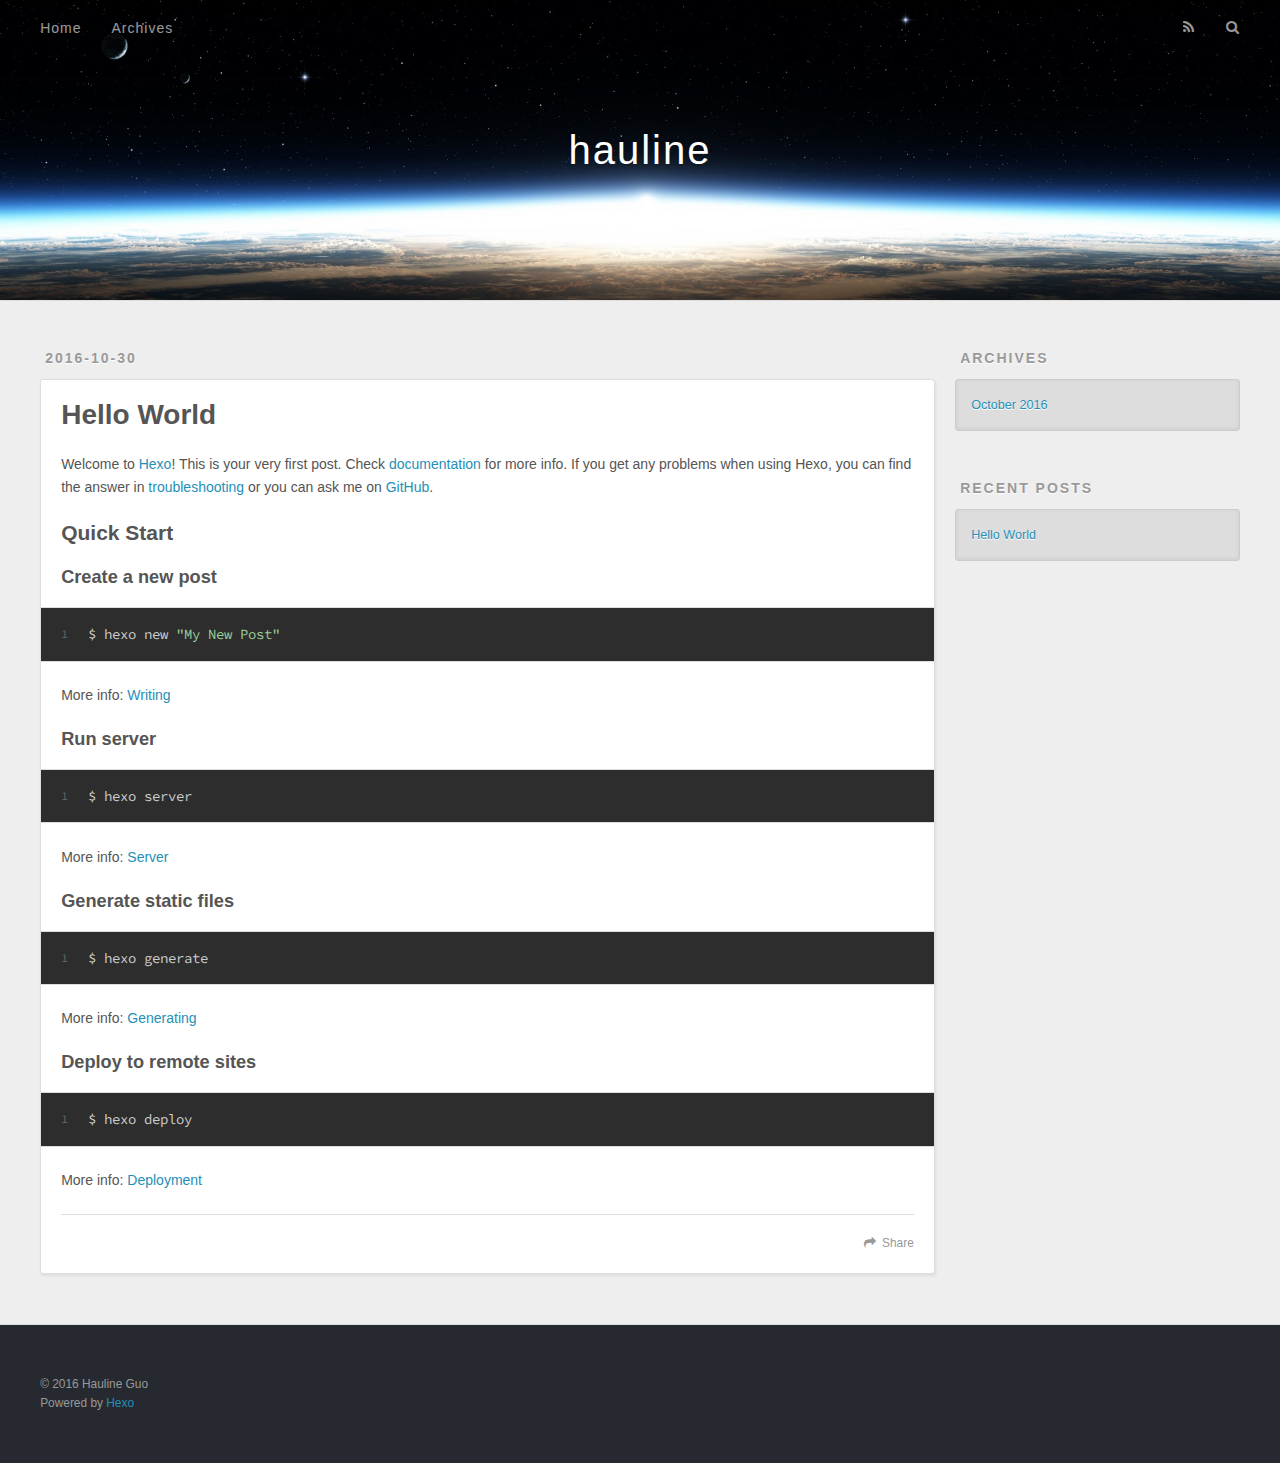
==== index.html @ ef1629c9 "Site updated: 2016-10-30 02:56:14" ====
<!DOCTYPE html>
<html>
<head>
  <meta charset="utf-8">
  
  <title>hauline</title>
  <meta name="viewport" content="width=device-width, initial-scale=1, maximum-scale=1">
  <meta property="og:type" content="website">
<meta property="og:title" content="hauline">
<meta property="og:url" content="http://yoursite.com/index.html">
<meta property="og:site_name" content="hauline">
<meta name="twitter:card" content="summary">
<meta name="twitter:title" content="hauline">
  
    <link rel="alternate" href="/atom.xml" title="hauline" type="application/atom+xml">
  
  
    <link rel="icon" href="/favicon.png">
  
  
    <link href="//fonts.googleapis.com/css?family=Source+Code+Pro" rel="stylesheet" type="text/css">
  
  <link rel="stylesheet" href="/css/style.css">
  

</head>

<body>
  <div id="container">
    <div id="wrap">
      <header id="header">
  <div id="banner"></div>
  <div id="header-outer" class="outer">
    <div id="header-title" class="inner">
      <h1 id="logo-wrap">
        <a href="/" id="logo">hauline</a>
      </h1>
      
    </div>
    <div id="header-inner" class="inner">
      <nav id="main-nav">
        <a id="main-nav-toggle" class="nav-icon"></a>
        
          <a class="main-nav-link" href="/">Home</a>
        
          <a class="main-nav-link" href="/archives">Archives</a>
        
      </nav>
      <nav id="sub-nav">
        
          <a id="nav-rss-link" class="nav-icon" href="/atom.xml" title="RSS Feed"></a>
        
        <a id="nav-search-btn" class="nav-icon" title="Search"></a>
      </nav>
      <div id="search-form-wrap">
        <form action="//google.com/search" method="get" accept-charset="UTF-8" class="search-form"><input type="search" name="q" results="0" class="search-form-input" placeholder="Search"><button type="submit" class="search-form-submit">&#xF002;</button><input type="hidden" name="sitesearch" value="http://yoursite.com"></form>
      </div>
    </div>
  </div>
</header>
      <div class="outer">
        <section id="main">
  
    <article id="post-hello-world" class="article article-type-post" itemscope itemprop="blogPost">
  <div class="article-meta">
    <a href="/2016/10/30/hello-world/" class="article-date">
  <time datetime="2016-10-29T18:12:18.242Z" itemprop="datePublished">2016-10-30</time>
</a>
    
  </div>
  <div class="article-inner">
    
    
      <header class="article-header">
        
  
    <h1 itemprop="name">
      <a class="article-title" href="/2016/10/30/hello-world/">Hello World</a>
    </h1>
  

      </header>
    
    <div class="article-entry" itemprop="articleBody">
      
        <p>Welcome to <a href="https://hexo.io/" target="_blank" rel="external">Hexo</a>! This is your very first post. Check <a href="https://hexo.io/docs/" target="_blank" rel="external">documentation</a> for more info. If you get any problems when using Hexo, you can find the answer in <a href="https://hexo.io/docs/troubleshooting.html" target="_blank" rel="external">troubleshooting</a> or you can ask me on <a href="https://github.com/hexojs/hexo/issues" target="_blank" rel="external">GitHub</a>.</p>
<h2 id="Quick-Start"><a href="#Quick-Start" class="headerlink" title="Quick Start"></a>Quick Start</h2><h3 id="Create-a-new-post"><a href="#Create-a-new-post" class="headerlink" title="Create a new post"></a>Create a new post</h3><figure class="highlight bash"><table><tr><td class="gutter"><pre><div class="line">1</div></pre></td><td class="code"><pre><div class="line">$ hexo new <span class="string">"My New Post"</span></div></pre></td></tr></table></figure>
<p>More info: <a href="https://hexo.io/docs/writing.html" target="_blank" rel="external">Writing</a></p>
<h3 id="Run-server"><a href="#Run-server" class="headerlink" title="Run server"></a>Run server</h3><figure class="highlight bash"><table><tr><td class="gutter"><pre><div class="line">1</div></pre></td><td class="code"><pre><div class="line">$ hexo server</div></pre></td></tr></table></figure>
<p>More info: <a href="https://hexo.io/docs/server.html" target="_blank" rel="external">Server</a></p>
<h3 id="Generate-static-files"><a href="#Generate-static-files" class="headerlink" title="Generate static files"></a>Generate static files</h3><figure class="highlight bash"><table><tr><td class="gutter"><pre><div class="line">1</div></pre></td><td class="code"><pre><div class="line">$ hexo generate</div></pre></td></tr></table></figure>
<p>More info: <a href="https://hexo.io/docs/generating.html" target="_blank" rel="external">Generating</a></p>
<h3 id="Deploy-to-remote-sites"><a href="#Deploy-to-remote-sites" class="headerlink" title="Deploy to remote sites"></a>Deploy to remote sites</h3><figure class="highlight bash"><table><tr><td class="gutter"><pre><div class="line">1</div></pre></td><td class="code"><pre><div class="line">$ hexo deploy</div></pre></td></tr></table></figure>
<p>More info: <a href="https://hexo.io/docs/deployment.html" target="_blank" rel="external">Deployment</a></p>

      
    </div>
    <footer class="article-footer">
      <a data-url="http://yoursite.com/2016/10/30/hello-world/" data-id="ciuvk460700000cwz31boq8v6" class="article-share-link">Share</a>
      
      
    </footer>
  </div>
  
</article>


  

</section>
        
          <aside id="sidebar">
  
    

  
    

  
    
  
    
  <div class="widget-wrap">
    <h3 class="widget-title">Archives</h3>
    <div class="widget">
      <ul class="archive-list"><li class="archive-list-item"><a class="archive-list-link" href="/archives/2016/10/">October 2016</a></li></ul>
    </div>
  </div>


  
    
  <div class="widget-wrap">
    <h3 class="widget-title">Recent Posts</h3>
    <div class="widget">
      <ul>
        
          <li>
            <a href="/2016/10/30/hello-world/">Hello World</a>
          </li>
        
      </ul>
    </div>
  </div>

  
</aside>
        
      </div>
      <footer id="footer">
  
  <div class="outer">
    <div id="footer-info" class="inner">
      &copy; 2016 Hauline Guo<br>
      Powered by <a href="http://hexo.io/" target="_blank">Hexo</a>
    </div>
  </div>
</footer>
    </div>
    <nav id="mobile-nav">
  
    <a href="/" class="mobile-nav-link">Home</a>
  
    <a href="/archives" class="mobile-nav-link">Archives</a>
  
</nav>
    

<script src="//ajax.googleapis.com/ajax/libs/jquery/2.0.3/jquery.min.js"></script>


  <link rel="stylesheet" href="/fancybox/jquery.fancybox.css">
  <script src="/fancybox/jquery.fancybox.pack.js"></script>


<script src="/js/script.js"></script>

  </div>
</body>
</html>
---- css/style.css ----
body {
  width: 100%;
}
body:before,
body:after {
  content: "";
  display: table;
}
body:after {
  clear: both;
}
html,
body,
div,
span,
applet,
object,
iframe,
h1,
h2,
h3,
h4,
h5,
h6,
p,
blockquote,
pre,
a,
abbr,
acronym,
address,
big,
cite,
code,
del,
dfn,
em,
img,
ins,
kbd,
q,
s,
samp,
small,
strike,
strong,
sub,
sup,
tt,
var,
dl,
dt,
dd,
ol,
ul,
li,
fieldset,
form,
label,
legend,
table,
caption,
tbody,
tfoot,
thead,
tr,
th,
td {
  margin: 0;
  padding: 0;
  border: 0;
  outline: 0;
  font-weight: inherit;
  font-style: inherit;
  font-family: inherit;
  font-size: 100%;
  vertical-align: baseline;
}
body {
  line-height: 1;
  color: #000;
  background: #fff;
}
ol,
ul {
  list-style: none;
}
table {
  border-collapse: separate;
  border-spacing: 0;
  vertical-align: middle;
}
caption,
th,
td {
  text-align: left;
  font-weight: normal;
  vertical-align: middle;
}
a img {
  border: none;
}
input,
button {
  margin: 0;
  padding: 0;
}
input::-moz-focus-inner,
button::-moz-focus-inner {
  border: 0;
  padding: 0;
}
@font-face {
  font-family: FontAwesome;
  font-style: normal;
  font-weight: normal;
  src: url("fonts/fontawesome-webfont.eot?v=#4.0.3");
  src: url("fonts/fontawesome-webfont.eot?#iefix&v=#4.0.3") format("embedded-opentype"), url("fonts/fontawesome-webfont.woff?v=#4.0.3") format("woff"), url("fonts/fontawesome-webfont.ttf?v=#4.0.3") format("truetype"), url("fonts/fontawesome-webfont.svg#fontawesomeregular?v=#4.0.3") format("svg");
}
html,
body,
#container {
  height: 100%;
}
body {
  background: #eee;
  font: 14px "Helvetica Neue", Helvetica, Arial, sans-serif;
  -webkit-text-size-adjust: 100%;
}
.outer {
  max-width: 1220px;
  margin: 0 auto;
  padding: 0 20px;
}
.outer:before,
.outer:after {
  content: "";
  display: table;
}
.outer:after {
  clear: both;
}
.inner {
  display: inline;
  float: left;
  width: 98.33333333333333%;
  margin: 0 0.833333333333333%;
}
.left,
.alignleft {
  float: left;
}
.right,
.alignright {
  float: right;
}
.clear {
  clear: both;
}
#container {
  position: relative;
}
.mobile-nav-on {
  overflow: hidden;
}
#wrap {
  height: 100%;
  width: 100%;
  position: absolute;
  top: 0;
  left: 0;
  -webkit-transition: 0.2s ease-out;
  -moz-transition: 0.2s ease-out;
  -ms-transition: 0.2s ease-out;
  transition: 0.2s ease-out;
  z-index: 1;
  background: #eee;
}
.mobile-nav-on #wrap {
  left: 280px;
}
@media screen and (min-width: 768px) {
  #main {
    display: inline;
    float: left;
    width: 73.33333333333333%;
    margin: 0 0.833333333333333%;
  }
}
.article-date,
.article-category-link,
.archive-year,
.widget-title {
  text-decoration: none;
  text-transform: uppercase;
  letter-spacing: 2px;
  color: #999;
  margin-bottom: 1em;
  margin-left: 5px;
  line-height: 1em;
  text-shadow: 0 1px #fff;
  font-weight: bold;
}
.article-inner,
.archive-article-inner {
  background: #fff;
  -webkit-box-shadow: 1px 2px 3px #ddd;
  box-shadow: 1px 2px 3px #ddd;
  border: 1px solid #ddd;
  border-radius: 3px;
}
.article-entry h1,
.widget h1 {
  font-size: 2em;
}
.article-entry h2,
.widget h2 {
  font-size: 1.5em;
}
.article-entry h3,
.widget h3 {
  font-size: 1.3em;
}
.article-entry h4,
.widget h4 {
  font-size: 1.2em;
}
.article-entry h5,
.widget h5 {
  font-size: 1em;
}
.article-entry h6,
.widget h6 {
  font-size: 1em;
  color: #999;
}
.article-entry hr,
.widget hr {
  border: 1px dashed #ddd;
}
.article-entry strong,
.widget strong {
  font-weight: bold;
}
.article-entry em,
.widget em,
.article-entry cite,
.widget cite {
  font-style: italic;
}
.article-entry sup,
.widget sup,
.article-entry sub,
.widget sub {
  font-size: 0.75em;
  line-height: 0;
  position: relative;
  vertical-align: baseline;
}
.article-entry sup,
.widget sup {
  top: -0.5em;
}
.article-entry sub,
.widget sub {
  bottom: -0.2em;
}
.article-entry small,
.widget small {
  font-size: 0.85em;
}
.article-entry acronym,
.widget acronym,
.article-entry abbr,
.widget abbr {
  border-bottom: 1px dotted;
}
.article-entry ul,
.widget ul,
.article-entry ol,
.widget ol,
.article-entry dl,
.widget dl {
  margin: 0 20px;
  line-height: 1.6em;
}
.article-entry ul ul,
.widget ul ul,
.article-entry ol ul,
.widget ol ul,
.article-entry ul ol,
.widget ul ol,
.article-entry ol ol,
.widget ol ol {
  margin-top: 0;
  margin-bottom: 0;
}
.article-entry ul,
.widget ul {
  list-style: disc;
}
.article-entry ol,
.widget ol {
  list-style: decimal;
}
.article-entry dt,
.widget dt {
  font-weight: bold;
}
#header {
  height: 300px;
  position: relative;
  border-bottom: 1px solid #ddd;
}
#header:before,
#header:after {
  content: "";
  position: absolute;
  left: 0;
  right: 0;
  height: 40px;
}
#header:before {
  top: 0;
  background: -webkit-linear-gradient(rgba(0,0,0,0.2), transparent);
  background: -moz-linear-gradient(rgba(0,0,0,0.2), transparent);
  background: -ms-linear-gradient(rgba(0,0,0,0.2), transparent);
  background: linear-gradient(rgba(0,0,0,0.2), transparent);
}
#header:after {
  bottom: 0;
  background: -webkit-linear-gradient(transparent, rgba(0,0,0,0.2));
  background: -moz-linear-gradient(transparent, rgba(0,0,0,0.2));
  background: -ms-linear-gradient(transparent, rgba(0,0,0,0.2));
  background: linear-gradient(transparent, rgba(0,0,0,0.2));
}
#header-outer {
  height: 100%;
  position: relative;
}
#header-inner {
  position: relative;
  overflow: hidden;
}
#banner {
  position: absolute;
  top: 0;
  left: 0;
  width: 100%;
  height: 100%;
  background: url("images/banner.jpg") center #000;
  -webkit-background-size: cover;
  -moz-background-size: cover;
  background-size: cover;
  z-index: -1;
}
#header-title {
  text-align: center;
  height: 40px;
  position: absolute;
  top: 50%;
  left: 0;
  margin-top: -20px;
}
#logo,
#subtitle {
  text-decoration: none;
  color: #fff;
  font-weight: 300;
  text-shadow: 0 1px 4px rgba(0,0,0,0.3);
}
#logo {
  font-size: 40px;
  line-height: 40px;
  letter-spacing: 2px;
}
#subtitle {
  font-size: 16px;
  line-height: 16px;
  letter-spacing: 1px;
}
#subtitle-wrap {
  margin-top: 16px;
}
#main-nav {
  float: left;
  margin-left: -15px;
}
.nav-icon,
.main-nav-link {
  float: left;
  color: #fff;
  opacity: 0.6;
  text-decoration: none;
  text-shadow: 0 1px rgba(0,0,0,0.2);
  -webkit-transition: opacity 0.2s;
  -moz-transition: opacity 0.2s;
  -ms-transition: opacity 0.2s;
  transition: opacity 0.2s;
  display: block;
  padding: 20px 15px;
}
.nav-icon:hover,
.main-nav-link:hover {
  opacity: 1;
}
.nav-icon {
  font-family: FontAwesome;
  text-align: center;
  font-size: 14px;
  width: 14px;
  height: 14px;
  padding: 20px 15px;
  position: relative;
  cursor: pointer;
}
.main-nav-link {
  font-weight: 300;
  letter-spacing: 1px;
}
@media screen and (max-width: 479px) {
  .main-nav-link {
    display: none;
  }
}
#main-nav-toggle {
  display: none;
}
#main-nav-toggle:before {
  content: "\f0c9";
}
@media screen and (max-width: 479px) {
  #main-nav-toggle {
    display: block;
  }
}
#sub-nav {
  float: right;
  margin-right: -15px;
}
#nav-rss-link:before {
  content: "\f09e";
}
#nav-search-btn:before {
  content: "\f002";
}
#search-form-wrap {
  position: absolute;
  top: 15px;
  width: 150px;
  height: 30px;
  right: -150px;
  opacity: 0;
  -webkit-transition: 0.2s ease-out;
  -moz-transition: 0.2s ease-out;
  -ms-transition: 0.2s ease-out;
  transition: 0.2s ease-out;
}
#search-form-wrap.on {
  opacity: 1;
  right: 0;
}
@media screen and (max-width: 479px) {
  #search-form-wrap {
    width: 100%;
    right: -100%;
  }
}
.search-form {
  position: absolute;
  top: 0;
  left: 0;
  right: 0;
  background: #fff;
  padding: 5px 15px;
  border-radius: 15px;
  -webkit-box-shadow: 0 0 10px rgba(0,0,0,0.3);
  box-shadow: 0 0 10px rgba(0,0,0,0.3);
}
.search-form-input {
  border: none;
  background: none;
  color: #555;
  width: 100%;
  font: 13px "Helvetica Neue", Helvetica, Arial, sans-serif;
  outline: none;
}
.search-form-input::-webkit-search-results-decoration,
.search-form-input::-webkit-search-cancel-button {
  -webkit-appearance: none;
}
.search-form-submit {
  position: absolute;
  top: 50%;
  right: 10px;
  margin-top: -7px;
  font: 13px FontAwesome;
  border: none;
  background: none;
  color: #bbb;
  cursor: pointer;
}
.search-form-submit:hover,
.search-form-submit:focus {
  color: #777;
}
.article {
  margin: 50px 0;
}
.article-inner {
  overflow: hidden;
}
.article-meta:before,
.article-meta:after {
  content: "";
  display: table;
}
.article-meta:after {
  clear: both;
}
.article-date {
  float: left;
}
.article-category {
  float: left;
  line-height: 1em;
  color: #ccc;
  text-shadow: 0 1px #fff;
  margin-left: 8px;
}
.article-category:before {
  content: "\2022";
}
.article-category-link {
  margin: 0 12px 1em;
}
.article-header {
  padding: 20px 20px 0;
}
.article-title {
  text-decoration: none;
  font-size: 2em;
  font-weight: bold;
  color: #555;
  line-height: 1.1em;
  -webkit-transition: color 0.2s;
  -moz-transition: color 0.2s;
  -ms-transition: color 0.2s;
  transition: color 0.2s;
}
a.article-title:hover {
  color: #258fb8;
}
.article-entry {
  color: #555;
  padding: 0 20px;
}
.article-entry:before,
.article-entry:after {
  content: "";
  display: table;
}
.article-entry:after {
  clear: both;
}
.article-entry p,
.article-entry table {
  line-height: 1.6em;
  margin: 1.6em 0;
}
.article-entry h1,
.article-entry h2,
.article-entry h3,
.article-entry h4,
.article-entry h5,
.article-entry h6 {
  font-weight: bold;
}
.article-entry h1,
.article-entry h2,
.article-entry h3,
.article-entry h4,
.article-entry h5,
.article-entry h6 {
  line-height: 1.1em;
  margin: 1.1em 0;
}
.article-entry a {
  color: #258fb8;
  text-decoration: none;
}
.article-entry a:hover {
  text-decoration: underline;
}
.article-entry ul,
.article-entry ol,
.article-entry dl {
  margin-top: 1.6em;
  margin-bottom: 1.6em;
}
.article-entry img,
.article-entry video {
  max-width: 100%;
  height: auto;
  display: block;
  margin: auto;
}
.article-entry iframe {
  border: none;
}
.article-entry table {
  width: 100%;
  border-collapse: collapse;
  border-spacing: 0;
}
.article-entry th {
  font-weight: bold;
  border-bottom: 3px solid #ddd;
  padding-bottom: 0.5em;
}
.article-entry td {
  border-bottom: 1px solid #ddd;
  padding: 10px 0;
}
.article-entry blockquote {
  font-family: Georgia, "Times New Roman", serif;
  font-size: 1.4em;
  margin: 1.6em 20px;
  text-align: center;
}
.article-entry blockquote footer {
  font-size: 14px;
  margin: 1.6em 0;
  font-family: "Helvetica Neue", Helvetica, Arial, sans-serif;
}
.article-entry blockquote footer cite:before {
  content: "—";
  padding: 0 0.5em;
}
.article-entry .pullquote {
  text-align: left;
  width: 45%;
  margin: 0;
}
.article-entry .pullquote.left {
  margin-left: 0.5em;
  margin-right: 1em;
}
.article-entry .pullquote.right {
  margin-right: 0.5em;
  margin-left: 1em;
}
.article-entry .caption {
  color: #999;
  display: block;
  font-size: 0.9em;
  margin-top: 0.5em;
  position: relative;
  text-align: center;
}
.article-entry .video-container {
  position: relative;
  padding-top: 56.25%;
  height: 0;
  overflow: hidden;
}
.article-entry .video-container iframe,
.article-entry .video-container object,
.article-entry .video-container embed {
  position: absolute;
  top: 0;
  left: 0;
  width: 100%;
  height: 100%;
  margin-top: 0;
}
.article-more-link a {
  display: inline-block;
  line-height: 1em;
  padding: 6px 15px;
  border-radius: 15px;
  background: #eee;
  color: #999;
  text-shadow: 0 1px #fff;
  text-decoration: none;
}
.article-more-link a:hover {
  background: #258fb8;
  color: #fff;
  text-decoration: none;
  text-shadow: 0 1px #1e7293;
}
.article-footer {
  font-size: 0.85em;
  line-height: 1.6em;
  border-top: 1px solid #ddd;
  padding-top: 1.6em;
  margin: 0 20px 20px;
}
.article-footer:before,
.article-footer:after {
  content: "";
  display: table;
}
.article-footer:after {
  clear: both;
}
.article-footer a {
  color: #999;
  text-decoration: none;
}
.article-footer a:hover {
  color: #555;
}
.article-tag-list-item {
  float: left;
  margin-right: 10px;
}
.article-tag-list-link:before {
  content: "#";
}
.article-comment-link {
  float: right;
}
.article-comment-link:before {
  content: "\f075";
  font-family: FontAwesome;
  padding-right: 8px;
}
.article-share-link {
  cursor: pointer;
  float: right;
  margin-left: 20px;
}
.article-share-link:before {
  content: "\f064";
  font-family: FontAwesome;
  padding-right: 6px;
}
#article-nav {
  position: relative;
}
#article-nav:before,
#article-nav:after {
  content: "";
  display: table;
}
#article-nav:after {
  clear: both;
}
@media screen and (min-width: 768px) {
  #article-nav {
    margin: 50px 0;
  }
  #article-nav:before {
    width: 8px;
    height: 8px;
    position: absolute;
    top: 50%;
    left: 50%;
    margin-top: -4px;
    margin-left: -4px;
    content: "";
    border-radius: 50%;
    background: #ddd;
    -webkit-box-shadow: 0 1px 2px #fff;
    box-shadow: 0 1px 2px #fff;
  }
}
.article-nav-link-wrap {
  text-decoration: none;
  text-shadow: 0 1px #fff;
  color: #999;
  -webkit-box-sizing: border-box;
  -moz-box-sizing: border-box;
  box-sizing: border-box;
  margin-top: 50px;
  text-align: center;
  display: block;
}
.article-nav-link-wrap:hover {
  color: #555;
}
@media screen and (min-width: 768px) {
  .article-nav-link-wrap {
    width: 50%;
    margin-top: 0;
  }
}
@media screen and (min-width: 768px) {
  #article-nav-newer {
    float: left;
    text-align: right;
    padding-right: 20px;
  }
}
@media screen and (min-width: 768px) {
  #article-nav-older {
    float: right;
    text-align: left;
    padding-left: 20px;
  }
}
.article-nav-caption {
  text-transform: uppercase;
  letter-spacing: 2px;
  color: #ddd;
  line-height: 1em;
  font-weight: bold;
}
#article-nav-newer .article-nav-caption {
  margin-right: -2px;
}
.article-nav-title {
  font-size: 0.85em;
  line-height: 1.6em;
  margin-top: 0.5em;
}
.article-share-box {
  position: absolute;
  display: none;
  background: #fff;
  -webkit-box-shadow: 1px 2px 10px rgba(0,0,0,0.2);
  box-shadow: 1px 2px 10px rgba(0,0,0,0.2);
  border-radius: 3px;
  margin-left: -145px;
  overflow: hidden;
  z-index: 1;
}
.article-share-box.on {
  display: block;
}
.article-share-input {
  width: 100%;
  background: none;
  -webkit-box-sizing: border-box;
  -moz-box-sizing: border-box;
  box-sizing: border-box;
  font: 14px "Helvetica Neue", Helvetica, Arial, sans-serif;
  padding: 0 15px;
  color: #555;
  outline: none;
  border: 1px solid #ddd;
  border-radius: 3px 3px 0 0;
  height: 36px;
  line-height: 36px;
}
.article-share-links {
  background: #eee;
}
.article-share-links:before,
.article-share-links:after {
  content: "";
  display: table;
}
.article-share-links:after {
  clear: both;
}
.article-share-twitter,
.article-share-facebook,
.article-share-pinterest,
.article-share-google {
  width: 50px;
  height: 36px;
  display: block;
  float: left;
  position: relative;
  color: #999;
  text-shadow: 0 1px #fff;
}
.article-share-twitter:before,
.article-share-facebook:before,
.article-share-pinterest:before,
.article-share-google:before {
  font-size: 20px;
  font-family: FontAwesome;
  width: 20px;
  height: 20px;
  position: absolute;
  top: 50%;
  left: 50%;
  margin-top: -10px;
  margin-left: -10px;
  text-align: center;
}
.article-share-twitter:hover,
.article-share-facebook:hover,
.article-share-pinterest:hover,
.article-share-google:hover {
  color: #fff;
}
.article-share-twitter:before {
  content: "\f099";
}
.article-share-twitter:hover {
  background: #00aced;
  text-shadow: 0 1px #008abe;
}
.article-share-facebook:before {
  content: "\f09a";
}
.article-share-facebook:hover {
  background: #3b5998;
  text-shadow: 0 1px #2f477a;
}
.article-share-pinterest:before {
  content: "\f0d2";
}
.article-share-pinterest:hover {
  background: #cb2027;
  text-shadow: 0 1px #a21a1f;
}
.article-share-google:before {
  content: "\f0d5";
}
.article-share-google:hover {
  background: #dd4b39;
  text-shadow: 0 1px #be3221;
}
.article-gallery {
  background: #000;
  position: relative;
}
.article-gallery-photos {
  position: relative;
  overflow: hidden;
}
.article-gallery-img {
  display: none;
  max-width: 100%;
}
.article-gallery-img:first-child {
  display: block;
}
.article-gallery-img.loaded {
  position: absolute;
  display: block;
}
.article-gallery-img img {
  display: block;
  max-width: 100%;
  margin: 0 auto;
}
#comments {
  background: #fff;
  -webkit-box-shadow: 1px 2px 3px #ddd;
  box-shadow: 1px 2px 3px #ddd;
  padding: 20px;
  border: 1px solid #ddd;
  border-radius: 3px;
  margin: 50px 0;
}
#comments a {
  color: #258fb8;
}
.archives-wrap {
  margin: 50px 0;
}
.archives:before,
.archives:after {
  content: "";
  display: table;
}
.archives:after {
  clear: both;
}
.archive-year-wrap {
  margin-bottom: 1em;
}
.archives {
  -webkit-column-gap: 10px;
  -moz-column-gap: 10px;
  column-gap: 10px;
}
@media screen and (min-width: 480px) and (max-width: 767px) {
  .archives {
    -webkit-column-count: 2;
    -moz-column-count: 2;
    column-count: 2;
  }
}
@media screen and (min-width: 768px) {
  .archives {
    -webkit-column-count: 3;
    -moz-column-count: 3;
    column-count: 3;
  }
}
.archive-article {
  -webkit-column-break-inside: avoid;
  page-break-inside: avoid;
  overflow: hidden;
  break-inside: avoid-column;
}
.archive-article-inner {
  padding: 10px;
  margin-bottom: 15px;
}
.archive-article-title {
  text-decoration: none;
  font-weight: bold;
  color: #555;
  -webkit-transition: color 0.2s;
  -moz-transition: color 0.2s;
  -ms-transition: color 0.2s;
  transition: color 0.2s;
  line-height: 1.6em;
}
.archive-article-title:hover {
  color: #258fb8;
}
.archive-article-footer {
  margin-top: 1em;
}
.archive-article-date {
  color: #999;
  text-decoration: none;
  font-size: 0.85em;
  line-height: 1em;
  margin-bottom: 0.5em;
  display: block;
}
#page-nav {
  margin: 50px auto;
  background: #fff;
  -webkit-box-shadow: 1px 2px 3px #ddd;
  box-shadow: 1px 2px 3px #ddd;
  border: 1px solid #ddd;
  border-radius: 3px;
  text-align: center;
  color: #999;
  overflow: hidden;
}
#page-nav:before,
#page-nav:after {
  content: "";
  display: table;
}
#page-nav:after {
  clear: both;
}
#page-nav a,
#page-nav span {
  padding: 10px 20px;
  line-height: 1;
  height: 2ex;
}
#page-nav a {
  color: #999;
  text-decoration: none;
}
#page-nav a:hover {
  background: #999;
  color: #fff;
}
#page-nav .prev {
  float: left;
}
#page-nav .next {
  float: right;
}
#page-nav .page-number {
  display: inline-block;
}
@media screen and (max-width: 479px) {
  #page-nav .page-number {
    display: none;
  }
}
#page-nav .current {
  color: #555;
  font-weight: bold;
}
#page-nav .space {
  color: #ddd;
}
#footer {
  background: #262a30;
  padding: 50px 0;
  border-top: 1px solid #ddd;
  color: #999;
}
#footer a {
  color: #258fb8;
  text-decoration: none;
}
#footer a:hover {
  text-decoration: underline;
}
#footer-info {
  line-height: 1.6em;
  font-size: 0.85em;
}
.article-entry pre,
.article-entry .highlight {
  background: #2d2d2d;
  margin: 0 -20px;
  padding: 15px 20px;
  border-style: solid;
  border-color: #ddd;
  border-width: 1px 0;
  overflow: auto;
  color: #ccc;
  line-height: 22.400000000000002px;
}
.article-entry .highlight .gutter pre,
.article-entry .gist .gist-file .gist-data .line-numbers {
  color: #666;
  font-size: 0.85em;
}
.article-entry pre,
.article-entry code {
  font-family: "Source Code Pro", Consolas, Monaco, Menlo, Consolas, monospace;
}
.article-entry code {
  background: #eee;
  text-shadow: 0 1px #fff;
  padding: 0 0.3em;
}
.article-entry pre code {
  background: none;
  text-shadow: none;
  padding: 0;
}
.article-entry .highlight pre {
  border: none;
  margin: 0;
  padding: 0;
}
.article-entry .highlight table {
  margin: 0;
  width: auto;
}
.article-entry .highlight td {
  border: none;
  padding: 0;
}
.article-entry .highlight figcaption {
  font-size: 0.85em;
  color: #999;
  line-height: 1em;
  margin-bottom: 1em;
}
.article-entry .highlight figcaption:before,
.article-entry .highlight figcaption:after {
  content: "";
  display: table;
}
.article-entry .highlight figcaption:after {
  clear: both;
}
.article-entry .highlight figcaption a {
  float: right;
}
.article-entry .highlight .gutter pre {
  text-align: right;
  padding-right: 20px;
}
.article-entry .highlight .line {
  height: 22.400000000000002px;
}
.article-entry .highlight .line.marked {
  background: #515151;
}
.article-entry .gist {
  margin: 0 -20px;
  border-style: solid;
  border-color: #ddd;
  border-width: 1px 0;
  background: #2d2d2d;
  padding: 15px 20px 15px 0;
}
.article-entry .gist .gist-file {
  border: none;
  font-family: "Source Code Pro", Consolas, Monaco, Menlo, Consolas, monospace;
  margin: 0;
}
.article-entry .gist .gist-file .gist-data {
  background: none;
  border: none;
}
.article-entry .gist .gist-file .gist-data .line-numbers {
  background: none;
  border: none;
  padding: 0 20px 0 0;
}
.article-entry .gist .gist-file .gist-data .line-data {
  padding: 0 !important;
}
.article-entry .gist .gist-file .highlight {
  margin: 0;
  padding: 0;
  border: none;
}
.article-entry .gist .gist-file .gist-meta {
  background: #2d2d2d;
  color: #999;
  font: 0.85em "Helvetica Neue", Helvetica, Arial, sans-serif;
  text-shadow: 0 0;
  padding: 0;
  margin-top: 1em;
  margin-left: 20px;
}
.article-entry .gist .gist-file .gist-meta a {
  color: #258fb8;
  font-weight: normal;
}
.article-entry .gist .gist-file .gist-meta a:hover {
  text-decoration: underline;
}
pre .comment,
pre .title {
  color: #999;
}
pre .variable,
pre .attribute,
pre .tag,
pre .regexp,
pre .ruby .constant,
pre .xml .tag .title,
pre .xml .pi,
pre .xml .doctype,
pre .html .doctype,
pre .css .id,
pre .css .class,
pre .css .pseudo {
  color: #f2777a;
}
pre .number,
pre .preprocessor,
pre .built_in,
pre .literal,
pre .params,
pre .constant {
  color: #f99157;
}
pre .class,
pre .ruby .class .title,
pre .css .rules .attribute {
  color: #9c9;
}
pre .string,
pre .value,
pre .inheritance,
pre .header,
pre .ruby .symbol,
pre .xml .cdata {
  color: #9c9;
}
pre .css .hexcolor {
  color: #6cc;
}
pre .function,
pre .python .decorator,
pre .python .title,
pre .ruby .function .title,
pre .ruby .title .keyword,
pre .perl .sub,
pre .javascript .title,
pre .coffeescript .title {
  color: #69c;
}
pre .keyword,
pre .javascript .function {
  color: #c9c;
}
@media screen and (max-width: 479px) {
  #mobile-nav {
    position: absolute;
    top: 0;
    left: 0;
    width: 280px;
    height: 100%;
    background: #191919;
    border-right: 1px solid #fff;
  }
}
@media screen and (max-width: 479px) {
  .mobile-nav-link {
    display: block;
    color: #999;
    text-decoration: none;
    padding: 15px 20px;
    font-weight: bold;
  }
  .mobile-nav-link:hover {
    color: #fff;
  }
}
@media screen and (min-width: 768px) {
  #sidebar {
    display: inline;
    float: left;
    width: 23.333333333333332%;
    margin: 0 0.833333333333333%;
  }
}
.widget-wrap {
  margin: 50px 0;
}
.widget {
  color: #777;
  text-shadow: 0 1px #fff;
  background: #ddd;
  -webkit-box-shadow: 0 -1px 4px #ccc inset;
  box-shadow: 0 -1px 4px #ccc inset;
  border: 1px solid #ccc;
  padding: 15px;
  border-radius: 3px;
}
.widget a {
  color: #258fb8;
  text-decoration: none;
}
.widget a:hover {
  text-decoration: underline;
}
.widget ul ul,
.widget ol ul,
.widget dl ul,
.widget ul ol,
.widget ol ol,
.widget dl ol,
.widget ul dl,
.widget ol dl,
.widget dl dl {
  margin-left: 15px;
  list-style: disc;
}
.widget {
  line-height: 1.6em;
  word-wrap: break-word;
  font-size: 0.9em;
}
.widget ul,
.widget ol {
  list-style: none;
  margin: 0;
}
.widget ul ul,
.widget ol ul,
.widget ul ol,
.widget ol ol {
  margin: 0 20px;
}
.widget ul ul,
.widget ol ul {
  list-style: disc;
}
.widget ul ol,
.widget ol ol {
  list-style: decimal;
}
.category-list-count,
.tag-list-count,
.archive-list-count {
  padding-left: 5px;
  color: #999;
  font-size: 0.85em;
}
.category-list-count:before,
.tag-list-count:before,
.archive-list-count:before {
  content: "(";
}
.category-list-count:after,
.tag-list-count:after,
.archive-list-count:after {
  content: ")";
}
.tagcloud a {
  margin-right: 5px;
  display: inline-block;
}
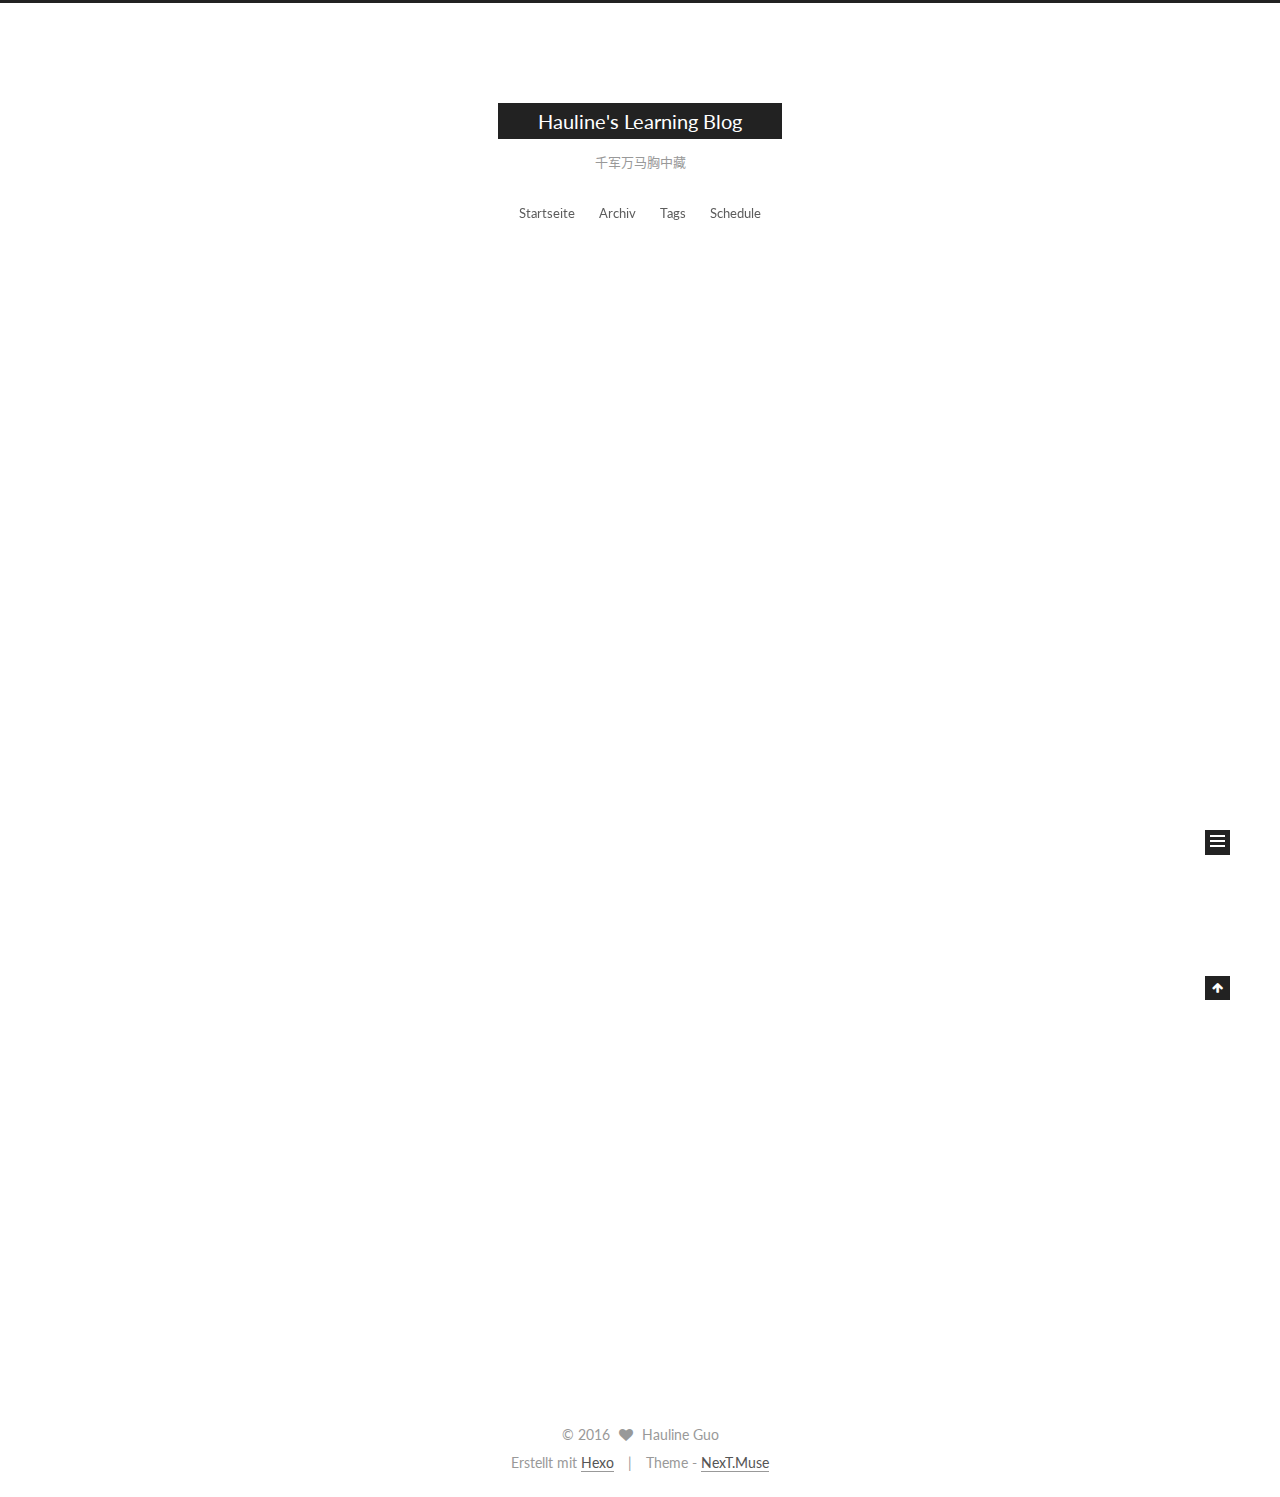
==== commit 4b8caa99: "Site updated: 2016-11-04 13:29:13" ====
--- a/index.html
+++ b/index.html
@@ -1,89 +1,291 @@
-<!DOCTYPE html>
-<html>
+<!doctype html>
+
+
+
+  
+
+
+<html class="theme-next muse use-motion">
 <head>
-  <meta charset="utf-8">
-  
-  <title>hauline</title>
-  <meta name="viewport" content="width=device-width, initial-scale=1, maximum-scale=1">
-  <meta property="og:type" content="website">
-<meta property="og:title" content="hauline">
+  <meta charset="UTF-8"/>
+<meta http-equiv="X-UA-Compatible" content="IE=edge,chrome=1" />
+<meta name="viewport" content="width=device-width, initial-scale=1, maximum-scale=1"/>
+
+
+
+<meta http-equiv="Cache-Control" content="no-transform" />
+<meta http-equiv="Cache-Control" content="no-siteapp" />
+
+
+
+
+
+
+
+
+
+
+
+
+  
+  
+  <link href="/lib/fancybox/source/jquery.fancybox.css?v=2.1.5" rel="stylesheet" type="text/css" />
+
+
+
+
+  
+  
+  
+  
+
+  
+    
+    
+  
+
+  
+
+  
+
+  
+
+  
+
+  
+    
+    
+    <link href="//fonts.googleapis.com/css?family=Lato:300,300italic,400,400italic,700,700italic&subset=latin,latin-ext" rel="stylesheet" type="text/css">
+  
+
+
+
+
+
+
+<link href="/lib/font-awesome/css/font-awesome.min.css?v=4.4.0" rel="stylesheet" type="text/css" />
+
+<link href="/css/main.css?v=5.0.2" rel="stylesheet" type="text/css" />
+
+
+  <meta name="keywords" content="Hexo, NexT" />
+
+
+
+
+
+
+
+
+  <link rel="shortcut icon" type="image/x-icon" href="/favicon.ico?v=5.0.2" />
+
+
+
+
+
+
+<meta name="description" content="MLer and food aficionado">
+<meta property="og:type" content="website">
+<meta property="og:title" content="Hauline's Learning Blog">
 <meta property="og:url" content="http://yoursite.com/index.html">
-<meta property="og:site_name" content="hauline">
+<meta property="og:site_name" content="Hauline's Learning Blog">
+<meta property="og:description" content="MLer and food aficionado">
 <meta name="twitter:card" content="summary">
-<meta name="twitter:title" content="hauline">
-  
-    <link rel="alternate" href="/atom.xml" title="hauline" type="application/atom+xml">
-  
-  
-    <link rel="icon" href="/favicon.png">
-  
-  
-    <link href="//fonts.googleapis.com/css?family=Source+Code+Pro" rel="stylesheet" type="text/css">
-  
-  <link rel="stylesheet" href="/css/style.css">
-  
-
+<meta name="twitter:title" content="Hauline's Learning Blog">
+<meta name="twitter:description" content="MLer and food aficionado">
+
+
+
+<script type="text/javascript" id="hexo.configuration">
+  var NexT = window.NexT || {};
+  var CONFIG = {
+    scheme: 'Muse',
+    sidebar: {"position":"left","display":"post"},
+    fancybox: true,
+    motion: true,
+    duoshuo: {
+      userId: '0',
+      author: 'Author'
+    }
+  };
+</script>
+
+
+
+
+  <link rel="canonical" href="http://yoursite.com/"/>
+
+
+  <title> Hauline's Learning Blog </title>
 </head>
 
-<body>
-  <div id="container">
-    <div id="wrap">
-      <header id="header">
-  <div id="banner"></div>
-  <div id="header-outer" class="outer">
-    <div id="header-title" class="inner">
-      <h1 id="logo-wrap">
-        <a href="/" id="logo">hauline</a>
-      </h1>
-      
-    </div>
-    <div id="header-inner" class="inner">
-      <nav id="main-nav">
-        <a id="main-nav-toggle" class="nav-icon"></a>
-        
-          <a class="main-nav-link" href="/">Home</a>
-        
-          <a class="main-nav-link" href="/archives">Archives</a>
-        
-      </nav>
-      <nav id="sub-nav">
-        
-          <a id="nav-rss-link" class="nav-icon" href="/atom.xml" title="RSS Feed"></a>
-        
-        <a id="nav-search-btn" class="nav-icon" title="Search"></a>
-      </nav>
-      <div id="search-form-wrap">
-        <form action="//google.com/search" method="get" accept-charset="UTF-8" class="search-form"><input type="search" name="q" results="0" class="search-form-input" placeholder="Search"><button type="submit" class="search-form-submit">&#xF002;</button><input type="hidden" name="sitesearch" value="http://yoursite.com"></form>
-      </div>
-    </div>
+<body itemscope itemtype="//schema.org/WebPage" lang="zh-CN">
+
+  
+
+
+
+
+
+
+
+
+
+
+  
+  
+    
+  
+
+  <div class="container one-collumn sidebar-position-left 
+   page-home 
+ ">
+    <div class="headband"></div>
+
+    <header id="header" class="header" itemscope itemtype="//schema.org/WPHeader">
+      <div class="header-inner"><div class="site-meta ">
+  
+
+  <div class="custom-logo-site-title">
+    <a href="/"  class="brand" rel="start">
+      <span class="logo-line-before"><i></i></span>
+      <span class="site-title">Hauline's Learning Blog</span>
+      <span class="logo-line-after"><i></i></span>
+    </a>
   </div>
-</header>
-      <div class="outer">
-        <section id="main">
-  
-    <article id="post-hello-world" class="article article-type-post" itemscope itemprop="blogPost">
-  <div class="article-meta">
-    <a href="/2016/10/30/hello-world/" class="article-date">
-  <time datetime="2016-10-29T18:12:18.242Z" itemprop="datePublished">2016-10-30</time>
-</a>
-    
-  </div>
-  <div class="article-inner">
-    
-    
-      <header class="article-header">
-        
-  
-    <h1 itemprop="name">
-      <a class="article-title" href="/2016/10/30/hello-world/">Hello World</a>
-    </h1>
-  
-
+  <p class="site-subtitle">千军万马胸中藏</p>
+</div>
+
+<div class="site-nav-toggle">
+  <button>
+    <span class="btn-bar"></span>
+    <span class="btn-bar"></span>
+    <span class="btn-bar"></span>
+  </button>
+</div>
+
+<nav class="site-nav">
+  
+
+  
+    <ul id="menu" class="menu">
+      
+        
+        <li class="menu-item menu-item-home">
+          <a href="/" rel="section">
+            
+            Startseite
+          </a>
+        </li>
+      
+        
+        <li class="menu-item menu-item-archives">
+          <a href="/archives" rel="section">
+            
+            Archiv
+          </a>
+        </li>
+      
+        
+        <li class="menu-item menu-item-tags">
+          <a href="/tags" rel="section">
+            
+            Tags
+          </a>
+        </li>
+      
+        
+        <li class="menu-item menu-item-schedule">
+          <a href="/schedule" rel="section">
+            
+            Schedule
+          </a>
+        </li>
+      
+
+      
+    </ul>
+  
+
+  
+</nav>
+
+ </div>
+    </header>
+
+    <main id="main" class="main">
+      <div class="main-inner">
+        <div class="content-wrap">
+          <div id="content" class="content">
+            
+  <section id="posts" class="posts-expand">
+    
+      
+
+  
+  
+
+  
+  
+  
+
+  <article class="post post-type-normal " itemscope itemtype="//schema.org/Article">
+
+    
+      <header class="post-header">
+
+        
+        
+          <h1 class="post-title" itemprop="name headline">
+            
+            
+              
+                
+                <a class="post-title-link" href="/2016/10/30/hello-world/" itemprop="url">
+                  Hello World
+                </a>
+              
+            
+          </h1>
+        
+
+        <div class="post-meta">
+          <span class="post-time">
+            <span class="post-meta-item-icon">
+              <i class="fa fa-calendar-o"></i>
+            </span>
+            <span class="post-meta-item-text">Veröffentlicht am</span>
+            <time itemprop="dateCreated" datetime="2016-10-30T02:12:18+08:00" content="2016-10-30">
+              2016-10-30
+            </time>
+          </span>
+
+          
+
+          
+            
+          
+
+          
+
+          
+          
+
+          
+        </div>
       </header>
     
-    <div class="article-entry" itemprop="articleBody">
-      
-        <p>Welcome to <a href="https://hexo.io/" target="_blank" rel="external">Hexo</a>! This is your very first post. Check <a href="https://hexo.io/docs/" target="_blank" rel="external">documentation</a> for more info. If you get any problems when using Hexo, you can find the answer in <a href="https://hexo.io/docs/troubleshooting.html" target="_blank" rel="external">troubleshooting</a> or you can ask me on <a href="https://github.com/hexojs/hexo/issues" target="_blank" rel="external">GitHub</a>.</p>
+
+
+    <div class="post-body" itemprop="articleBody">
+
+      
+      
+
+      
+        
+          
+            <p>Welcome to <a href="https://hexo.io/" target="_blank" rel="external">Hexo</a>! This is your very first post. Check <a href="https://hexo.io/docs/" target="_blank" rel="external">documentation</a> for more info. If you get any problems when using Hexo, you can find the answer in <a href="https://hexo.io/docs/troubleshooting.html" target="_blank" rel="external">troubleshooting</a> or you can ask me on <a href="https://github.com/hexojs/hexo/issues" target="_blank" rel="external">GitHub</a>.</p>
 <h2 id="Quick-Start"><a href="#Quick-Start" class="headerlink" title="Quick Start"></a>Quick Start</h2><h3 id="Create-a-new-post"><a href="#Create-a-new-post" class="headerlink" title="Create a new post"></a>Create a new post</h3><figure class="highlight bash"><table><tr><td class="gutter"><pre><div class="line">1</div></pre></td><td class="code"><pre><div class="line">$ hexo new <span class="string">"My New Post"</span></div></pre></td></tr></table></figure>
 <p>More info: <a href="https://hexo.io/docs/writing.html" target="_blank" rel="external">Writing</a></p>
 <h3 id="Run-server"><a href="#Run-server" class="headerlink" title="Run server"></a>Run server</h3><figure class="highlight bash"><table><tr><td class="gutter"><pre><div class="line">1</div></pre></td><td class="code"><pre><div class="line">$ hexo server</div></pre></td></tr></table></figure>
@@ -93,88 +295,223 @@
 <h3 id="Deploy-to-remote-sites"><a href="#Deploy-to-remote-sites" class="headerlink" title="Deploy to remote sites"></a>Deploy to remote sites</h3><figure class="highlight bash"><table><tr><td class="gutter"><pre><div class="line">1</div></pre></td><td class="code"><pre><div class="line">$ hexo deploy</div></pre></td></tr></table></figure>
 <p>More info: <a href="https://hexo.io/docs/deployment.html" target="_blank" rel="external">Deployment</a></p>
 
+          
+        
       
     </div>
-    <footer class="article-footer">
-      <a data-url="http://yoursite.com/2016/10/30/hello-world/" data-id="ciuvk460700000cwz31boq8v6" class="article-share-link">Share</a>
-      
+
+    <div>
+      
+    </div>
+
+    <div>
+      
+    </div>
+
+    <footer class="post-footer">
+      
+
+      
+
+      
+      
+        <div class="post-eof"></div>
       
     </footer>
-  </div>
-  
-</article>
-
-
-  
-
-</section>
-        
-          <aside id="sidebar">
-  
-    
-
-  
-    
-
-  
-    
-  
-    
-  <div class="widget-wrap">
-    <h3 class="widget-title">Archives</h3>
-    <div class="widget">
-      <ul class="archive-list"><li class="archive-list-item"><a class="archive-list-link" href="/archives/2016/10/">October 2016</a></li></ul>
+  </article>
+
+
+    
+  </section>
+
+  
+
+
+          </div>
+          
+
+
+          
+
+        </div>
+        
+          
+  
+  <div class="sidebar-toggle">
+    <div class="sidebar-toggle-line-wrap">
+      <span class="sidebar-toggle-line sidebar-toggle-line-first"></span>
+      <span class="sidebar-toggle-line sidebar-toggle-line-middle"></span>
+      <span class="sidebar-toggle-line sidebar-toggle-line-last"></span>
     </div>
   </div>
 
-
-  
-    
-  <div class="widget-wrap">
-    <h3 class="widget-title">Recent Posts</h3>
-    <div class="widget">
-      <ul>
-        
-          <li>
-            <a href="/2016/10/30/hello-world/">Hello World</a>
-          </li>
-        
-      </ul>
+  <aside id="sidebar" class="sidebar">
+    <div class="sidebar-inner">
+
+      
+
+      
+
+      <section class="site-overview sidebar-panel  sidebar-panel-active ">
+        <div class="site-author motion-element" itemprop="author" itemscope itemtype="//schema.org/Person">
+          <img class="site-author-image" itemprop="image"
+               src="/images/avatar.gif"
+               alt="Hauline Guo" />
+          <p class="site-author-name" itemprop="name">Hauline Guo</p>
+          <p class="site-description motion-element" itemprop="description">MLer and food aficionado</p>
+        </div>
+        <nav class="site-state motion-element">
+          <div class="site-state-item site-state-posts">
+            <a href="/archives">
+              <span class="site-state-item-count">1</span>
+              <span class="site-state-item-name">Artikel</span>
+            </a>
+          </div>
+
+          
+
+          
+
+        </nav>
+
+        
+
+        <div class="links-of-author motion-element">
+          
+        </div>
+
+        
+        
+
+        
+        
+
+      </section>
+
+      
+
+    </div>
+  </aside>
+
+
+        
+      </div>
+    </main>
+
+    <footer id="footer" class="footer">
+      <div class="footer-inner">
+        <div class="copyright" >
+  
+  &copy; 
+  <span itemprop="copyrightYear">2016</span>
+  <span class="with-love">
+    <i class="fa fa-heart"></i>
+  </span>
+  <span class="author" itemprop="copyrightHolder">Hauline Guo</span>
+</div>
+
+<div class="powered-by">
+  Erstellt mit  <a class="theme-link" href="https://hexo.io">Hexo</a>
+</div>
+
+<div class="theme-info">
+  Theme -
+  <a class="theme-link" href="https://github.com/iissnan/hexo-theme-next">
+    NexT.Muse
+  </a>
+</div>
+
+        
+
+        
+      </div>
+    </footer>
+
+    <div class="back-to-top">
+      <i class="fa fa-arrow-up"></i>
     </div>
   </div>
 
   
-</aside>
-        
-      </div>
-      <footer id="footer">
-  
-  <div class="outer">
-    <div id="footer-info" class="inner">
-      &copy; 2016 Hauline Guo<br>
-      Powered by <a href="http://hexo.io/" target="_blank">Hexo</a>
-    </div>
-  </div>
-</footer>
-    </div>
-    <nav id="mobile-nav">
-  
-    <a href="/" class="mobile-nav-link">Home</a>
-  
-    <a href="/archives" class="mobile-nav-link">Archives</a>
-  
-</nav>
-    
-
-<script src="//ajax.googleapis.com/ajax/libs/jquery/2.0.3/jquery.min.js"></script>
-
-
-  <link rel="stylesheet" href="/fancybox/jquery.fancybox.css">
-  <script src="/fancybox/jquery.fancybox.pack.js"></script>
-
-
-<script src="/js/script.js"></script>
-
-  </div>
+
+<script type="text/javascript">
+  if (Object.prototype.toString.call(window.Promise) !== '[object Function]') {
+    window.Promise = null;
+  }
+</script>
+
+
+
+
+
+
+
+
+
+  
+
+
+
+  
+  <script type="text/javascript" src="/lib/jquery/index.js?v=2.1.3"></script>
+
+  
+  <script type="text/javascript" src="/lib/fastclick/lib/fastclick.min.js?v=1.0.6"></script>
+
+  
+  <script type="text/javascript" src="/lib/jquery_lazyload/jquery.lazyload.js?v=1.9.7"></script>
+
+  
+  <script type="text/javascript" src="/lib/velocity/velocity.min.js?v=1.2.1"></script>
+
+  
+  <script type="text/javascript" src="/lib/velocity/velocity.ui.min.js?v=1.2.1"></script>
+
+  
+  <script type="text/javascript" src="/lib/fancybox/source/jquery.fancybox.pack.js?v=2.1.5"></script>
+
+
+  
+
+
+  <script type="text/javascript" src="/js/src/utils.js?v=5.0.2"></script>
+
+  <script type="text/javascript" src="/js/src/motion.js?v=5.0.2"></script>
+
+
+
+  
+  
+
+  
+
+  
+
+
+  <script type="text/javascript" src="/js/src/bootstrap.js?v=5.0.2"></script>
+
+
+
+  
+
+
+
+  
+
+
+
+
+  
+  
+
+  
+
+  
+
+  
+
+  
+
+
 </body>
-</html>+</html>
--- a/css/main.css
+++ b/css/main.css
@@ -0,0 +1,2375 @@
+/* normalize.css v3.0.2 | MIT License | git.io/normalize */
+html {
+  font-family: sans-serif; /* 1 */
+  -ms-text-size-adjust: 100%; /* 2 */
+  -webkit-text-size-adjust: 100%; /* 2 */
+}
+body {
+  margin: 0;
+}
+article,
+aside,
+details,
+figcaption,
+figure,
+footer,
+header,
+hgroup,
+main,
+menu,
+nav,
+section,
+summary {
+  display: block;
+}
+audio,
+canvas,
+progress,
+video {
+  display: inline-block; /* 1 */
+  vertical-align: baseline; /* 2 */
+}
+audio:not([controls]) {
+  display: none;
+  height: 0;
+}
+[hidden],
+template {
+  display: none;
+}
+a {
+  background-color: transparent;
+}
+a:active,
+a:hover {
+  outline: 0;
+}
+abbr[title] {
+  border-bottom: 1px dotted;
+}
+b,
+strong {
+  font-weight: bold;
+}
+dfn {
+  font-style: italic;
+}
+h1 {
+  font-size: 2em;
+  margin: 0.67em 0;
+}
+mark {
+  background: #ff0;
+  color: #000;
+}
+small {
+  font-size: 80%;
+}
+sub,
+sup {
+  font-size: 75%;
+  line-height: 0;
+  position: relative;
+  vertical-align: baseline;
+}
+sup {
+  top: -0.5em;
+}
+sub {
+  bottom: -0.25em;
+}
+img {
+  border: 0;
+}
+svg:not(:root) {
+  overflow: hidden;
+}
+figure {
+  margin: 1em 40px;
+}
+hr {
+  -moz-box-sizing: content-box;
+  box-sizing: content-box;
+  height: 0;
+}
+pre {
+  overflow: auto;
+}
+code,
+kbd,
+pre,
+samp {
+  font-family: monospace, monospace;
+  font-size: 1em;
+}
+button,
+input,
+optgroup,
+select,
+textarea {
+  color: inherit; /* 1 */
+  font: inherit; /* 2 */
+  margin: 0; /* 3 */
+}
+button {
+  overflow: visible;
+}
+button,
+select {
+  text-transform: none;
+}
+button,
+html input[type="button"],
+input[type="reset"],
+input[type="submit"] {
+  -webkit-appearance: button; /* 2 */
+  cursor: pointer; /* 3 */
+}
+button[disabled],
+html input[disabled] {
+  cursor: default;
+}
+button::-moz-focus-inner,
+input::-moz-focus-inner {
+  border: 0;
+  padding: 0;
+}
+input {
+  line-height: normal;
+}
+input[type="checkbox"],
+input[type="radio"] {
+  box-sizing: border-box; /* 1 */
+  padding: 0; /* 2 */
+}
+input[type="number"]::-webkit-inner-spin-button,
+input[type="number"]::-webkit-outer-spin-button {
+  height: auto;
+}
+input[type="search"] {
+  -webkit-appearance: textfield; /* 1 */
+  -moz-box-sizing: content-box;
+  -webkit-box-sizing: content-box; /* 2 */
+  box-sizing: content-box;
+}
+input[type="search"]::-webkit-search-cancel-button,
+input[type="search"]::-webkit-search-decoration {
+  -webkit-appearance: none;
+}
+fieldset {
+  border: 1px solid #c0c0c0;
+  margin: 0 2px;
+  padding: 0.35em 0.625em 0.75em;
+}
+legend {
+  border: 0; /* 1 */
+  padding: 0; /* 2 */
+}
+textarea {
+  overflow: auto;
+}
+optgroup {
+  font-weight: bold;
+}
+table {
+  border-collapse: collapse;
+  border-spacing: 0;
+}
+td,
+th {
+  padding: 0;
+}
+::selection {
+  background: #262a30;
+  color: #fff;
+}
+body {
+  position: relative;
+  font-family: 'Lato', "PingFang SC", "Microsoft YaHei", sans-serif;
+  font-size: 14px;
+  line-height: 2;
+  color: #555;
+  background: #fff;
+}
+@media (max-width: 767px) {
+  body {
+    padding-right: 0 !important;
+  }
+}
+@media (min-width: 768px) and (max-width: 991px) {
+  body {
+    padding-right: 0 !important;
+  }
+}
+@media (min-width: 1600px) {
+  body {
+    font-size: 16px;
+  }
+}
+h1,
+h2,
+h3,
+h4,
+h5,
+h6 {
+  margin: 0;
+  padding: 0;
+  font-weight: bold;
+  line-height: 1.5;
+  font-family: 'Lato', "PingFang SC", "Microsoft YaHei", sans-serif;
+}
+h2,
+h3,
+h4,
+h5,
+h6 {
+  margin: 20px 0 15px;
+}
+h1 {
+  font-size: 22px;
+}
+@media (max-width: 767px) {
+  h1 {
+    font-size: 18px;
+  }
+}
+h2 {
+  font-size: 20px;
+}
+@media (max-width: 767px) {
+  h2 {
+    font-size: 16px;
+  }
+}
+h3 {
+  font-size: 18px;
+}
+@media (max-width: 767px) {
+  h3 {
+    font-size: 14px;
+  }
+}
+h4 {
+  font-size: 16px;
+}
+@media (max-width: 767px) {
+  h4 {
+    font-size: 12px;
+  }
+}
+h5 {
+  font-size: 14px;
+}
+@media (max-width: 767px) {
+  h5 {
+    font-size: 10px;
+  }
+}
+h6 {
+  font-size: 12px;
+}
+@media (max-width: 767px) {
+  h6 {
+    font-size: 8px;
+  }
+}
+p {
+  margin: 0 0 25px 0;
+}
+a {
+  color: #555;
+  text-decoration: none;
+  border-bottom: 1px solid #999;
+  word-wrap: break-word;
+}
+a:hover {
+  color: #222;
+  border-bottom-color: #222;
+}
+ul {
+  list-style: none;
+}
+blockquote {
+  margin: 0;
+  padding: 0;
+}
+img {
+  display: block;
+  margin: auto;
+  max-width: 100%;
+  height: auto;
+}
+hr {
+  margin: 40px 0;
+  height: 3px;
+  border: none;
+  background-color: #ddd;
+  background-image: repeating-linear-gradient(-45deg, #fff, #fff 4px, transparent 4px, transparent 8px);
+}
+blockquote {
+  padding: 0 15px;
+  color: #666;
+  border-left: 4px solid #ddd;
+}
+blockquote cite::before {
+  content: "-";
+  padding: 0 5px;
+}
+dt {
+  font-weight: 700;
+}
+dd {
+  margin: 0;
+  padding: 0;
+}
+.text-left {
+  text-align: left;
+}
+.text-center {
+  text-align: center;
+}
+.text-right {
+  text-align: right;
+}
+.text-justify {
+  text-align: justify;
+}
+.text-nowrap {
+  white-space: nowrap;
+}
+.text-lowercase {
+  text-transform: lowercase;
+}
+.text-uppercase {
+  text-transform: uppercase;
+}
+.text-capitalize {
+  text-transform: capitalize;
+}
+.center-block {
+  display: block;
+  margin-left: auto;
+  margin-right: auto;
+}
+.clearfix:before,
+.clearfix:after {
+  content: " ";
+  display: table;
+}
+.clearfix:after {
+  clear: both;
+}
+.pullquote {
+  width: 45%;
+}
+.pullquote.left {
+  float: left;
+  margin-left: 5px;
+  margin-right: 10px;
+}
+.pullquote.right {
+  float: right;
+  margin-left: 10px;
+  margin-right: 5px;
+}
+.affix.affix.affix {
+  position: fixed;
+}
+.translation {
+  margin-top: -20px;
+  font-size: 14px;
+  color: #999;
+}
+.scrollbar-measure {
+  width: 100px;
+  height: 100px;
+  overflow: scroll;
+  position: absolute;
+  top: -9999px;
+}
+.use-motion .motion-element {
+  opacity: 0;
+}
+#local-search-input {
+  padding: 3px;
+  border: none;
+  text-indent: 14px;
+  border-radius: 0;
+  width: 140px;
+  outline: none;
+  border-bottom: 1px solid #999;
+  background: inherit;
+  opacity: 0.5;
+}
+#local-search-input:focus {
+  opacity: 1;
+}
+.search-icon {
+  position: absolute;
+  top: 9px;
+}
+table {
+  margin: 20px 0;
+  width: 100%;
+  border-collapse: collapse;
+  border-spacing: 0;
+  border: 1px solid #ddd;
+  font-size: 14px;
+  table-layout: fixed;
+  word-wrap: break-all;
+}
+table>tbody>tr:nth-of-type(odd) {
+  background-color: #f9f9f9;
+}
+table>tbody>tr:hover {
+  background-color: #f5f5f5;
+}
+caption,
+th,
+td {
+  padding: 8px;
+  text-align: left;
+  vertical-align: middle;
+  font-weight: normal;
+}
+th,
+td {
+  border-bottom: 3px solid #ddd;
+  border-right: 1px solid #eee;
+}
+th {
+  padding-bottom: 10px;
+  font-weight: 700;
+}
+td {
+  border-bottom-width: 1px;
+}
+html,
+body {
+  height: 100%;
+}
+.container {
+  position: relative;
+  min-height: 100%;
+}
+.header-inner {
+  margin: 0 auto;
+  padding: 100px 0 70px;
+  width: 700px;
+}
+@media (min-width: 1600px) {
+  .container .header-inner {
+    width: 900px;
+  }
+}
+.main {
+  padding-bottom: 150px;
+}
+.main-inner {
+  margin: 0 auto;
+  width: 700px;
+}
+@media (min-width: 1600px) {
+  .container .main-inner {
+    width: 900px;
+  }
+}
+.footer {
+  position: absolute;
+  left: 0;
+  bottom: 0;
+  width: 100%;
+  min-height: 50px;
+}
+.footer-inner {
+  box-sizing: border-box;
+  margin: 20px auto;
+  width: 700px;
+}
+@media (min-width: 1600px) {
+  .container .footer-inner {
+    width: 900px;
+  }
+}
+pre,
+.highlight {
+  overflow: auto;
+  margin: 20px 0;
+  padding: 15px;
+  font-size: 13px;
+  color: #4d4d4c;
+  background: #f7f7f7;
+  line-height: 1.6;
+}
+pre,
+code {
+  font-family: consolas, Menlo, "PingFang SC", "Microsoft YaHei", monospace;
+}
+code {
+  padding: 2px 4px;
+  word-wrap: break-all;
+  color: #4d4d4c;
+  background: #f7f7f7;
+  border-radius: 3px;
+  font-size: 13px;
+}
+pre code {
+  padding: 0;
+  color: #4d4d4c;
+  background: none;
+  text-shadow: none;
+}
+.highlight pre {
+  border: none;
+  margin: 0;
+  padding: 1px;
+}
+.highlight table {
+  margin: 0;
+  width: auto;
+  border: none;
+}
+.highlight td {
+  border: none;
+  padding: 0;
+}
+.highlight figcaption {
+  font-size: 1em;
+  color: #4d4d4c;
+  line-height: 1em;
+  margin-bottom: 1em;
+}
+.highlight figcaption:before,
+.highlight figcaption:after {
+  content: " ";
+  display: table;
+}
+.highlight figcaption:after {
+  clear: both;
+}
+.highlight figcaption a {
+  float: right;
+  color: #4d4d4c;
+}
+.highlight figcaption a:hover {
+  border-bottom-color: #4d4d4c;
+}
+.highlight .gutter pre {
+  color: #666;
+  text-align: right;
+  padding-right: 20px;
+}
+.highlight .line {
+  height: 20px;
+}
+.gutter {
+  -webkit-user-select: none;
+  -moz-user-select: none;
+  -ms-user-select: none;
+  user-select: none;
+}
+.gist table {
+  width: auto;
+}
+.gist table td {
+  border: none;
+}
+pre .deletion {
+  background: #fdd;
+}
+pre .addition {
+  background: #dfd;
+}
+pre .meta {
+  color: #8959a8;
+}
+pre .comment {
+  color: #8e908c;
+}
+pre .variable,
+pre .attribute,
+pre .tag,
+pre .regexp,
+pre .ruby .constant,
+pre .xml .tag .title,
+pre .xml .pi,
+pre .xml .doctype,
+pre .html .doctype,
+pre .css .id,
+pre .css .class,
+pre .css .pseudo {
+  color: #c82829;
+}
+pre .number,
+pre .preprocessor,
+pre .built_in,
+pre .literal,
+pre .params,
+pre .constant,
+pre .command {
+  color: #f5871f;
+}
+pre .ruby .class .title,
+pre .css .rules .attribute,
+pre .string,
+pre .value,
+pre .inheritance,
+pre .header,
+pre .ruby .symbol,
+pre .xml .cdata,
+pre .special,
+pre .number,
+pre .formula {
+  color: #718c00;
+}
+pre .title,
+pre .css .hexcolor {
+  color: #3e999f;
+}
+pre .function,
+pre .python .decorator,
+pre .python .title,
+pre .ruby .function .title,
+pre .ruby .title .keyword,
+pre .perl .sub,
+pre .javascript .title,
+pre .coffeescript .title {
+  color: #4271ae;
+}
+pre .keyword,
+pre .javascript .function {
+  color: #8959a8;
+}
+.full-image.full-image.full-image {
+  border: none;
+  max-width: 100%;
+  width: auto;
+  margin: 20px auto;
+}
+@media (min-width: 992px) {
+  .full-image.full-image.full-image {
+    max-width: none;
+    width: 126%;
+    margin: 0 -13%;
+  }
+}
+.blockquote-center,
+.page-home .post-type-quote blockquote,
+.page-post-detail .post-type-quote blockquote {
+  position: relative;
+  margin: 40px 0;
+  padding: 0;
+  border-left: none;
+  text-align: center;
+}
+.blockquote-center::before,
+.page-home .post-type-quote blockquote::before,
+.page-post-detail .post-type-quote blockquote::before,
+.blockquote-center::after,
+.page-home .post-type-quote blockquote::after,
+.page-post-detail .post-type-quote blockquote::after {
+  position: absolute;
+  content: ' ';
+  display: block;
+  width: 100%;
+  height: 24px;
+  opacity: 0.2;
+  background-repeat: no-repeat;
+  background-position: 0 -6px;
+  background-size: 22px 22px;
+}
+.blockquote-center::before,
+.page-home .post-type-quote blockquote::before,
+.page-post-detail .post-type-quote blockquote::before {
+  top: -20px;
+  background-image: url("../images/quote-l.svg");
+  border-top: 1px solid #ccc;
+}
+.blockquote-center::after,
+.page-home .post-type-quote blockquote::after,
+.page-post-detail .post-type-quote blockquote::after {
+  bottom: -20px;
+  background-image: url("../images/quote-r.svg");
+  border-bottom: 1px solid #ccc;
+  background-position: 100% 8px;
+}
+.blockquote-center p,
+.page-home .post-type-quote blockquote p,
+.page-post-detail .post-type-quote blockquote p,
+.blockquote-center div,
+.page-home .post-type-quote blockquote div,
+.page-post-detail .post-type-quote blockquote div {
+  text-align: center;
+}
+.post .post-body .group-picture img {
+  box-sizing: border-box;
+  padding: 0 3px;
+  border: none;
+}
+.post .group-picture-row {
+  overflow: hidden;
+  margin-top: 6px;
+}
+.post .group-picture-row:first-child {
+  margin-top: 0;
+}
+.post .group-picture-column {
+  float: left;
+}
+.page-post-detail .post-body .group-picture-column {
+  float: none;
+  margin-top: 10px;
+  width: auto !important;
+}
+.page-post-detail .post-body .group-picture-column img {
+  margin: 0 auto;
+}
+.page-archive .group-picture-container {
+  overflow: hidden;
+}
+.page-archive .group-picture-row {
+  float: left;
+}
+.page-archive .group-picture-row:first-child {
+  margin-top: 6px;
+}
+.page-archive .group-picture-column {
+  max-width: 150px;
+  max-height: 150px;
+}
+.btn {
+  display: inline-block;
+  padding: 0 20px;
+  font-size: 14px;
+  color: #fff;
+  background: #222;
+  border: 2px solid #222;
+  text-decoration: none;
+  border-radius: 0;
+  transition-property: background-color;
+  transition-duration: 0.2s;
+  transition-timing-function: ease-in-out;
+  transition-delay: 0s;
+}
+.btn:hover,
+.post-more-link .btn:hover {
+  border-color: #222;
+  color: #222;
+  background: #fff;
+}
+.btn-bar {
+  display: block;
+  width: 22px;
+  height: 2px;
+  background: #555;
+  border-radius: 1px;
+}
+.btn-bar+.btn-bar {
+  margin-top: 4px;
+}
+.pagination {
+  margin: 120px 0 40px;
+  text-align: center;
+  border-top: 1px solid #eee;
+}
+.page-number-basic,
+.pagination .prev,
+.pagination .next,
+.pagination .page-number,
+.pagination .space {
+  display: inline-block;
+  position: relative;
+  top: -1px;
+  margin: 0 10px;
+  padding: 0 10px;
+  line-height: 30px;
+}
+@media (max-width: 767px) {
+  .page-number-basic,
+  .pagination .prev,
+  .pagination .next,
+  .pagination .page-number,
+  .pagination .space {
+    margin: 0 5px;
+  }
+}
+.pagination .prev,
+.pagination .next,
+.pagination .page-number {
+  border-bottom: 0;
+  border-top: 1px solid #eee;
+  transition-property: border-color;
+  transition-duration: 0.2s;
+  transition-timing-function: ease-in-out;
+  transition-delay: 0s;
+}
+.pagination .prev:hover,
+.pagination .next:hover,
+.pagination .page-number:hover {
+  border-top-color: #222;
+}
+.pagination .space {
+  padding: 0;
+  margin: 0;
+}
+.pagination .prev {
+  margin-left: 0;
+}
+.pagination .next {
+  margin-right: 0;
+}
+.pagination .page-number.current {
+  color: #fff;
+  background: #ccc;
+  border-top-color: #ccc;
+}
+@media (max-width: 767px) {
+  .pagination {
+    border-top: none;
+  }
+  .pagination .prev,
+  .pagination .next,
+  .pagination .page-number {
+    margin-bottom: 10px;
+    border-top: 0;
+    border-bottom: 1px solid #eee;
+  }
+  .pagination .prev:hover,
+  .pagination .next:hover,
+  .pagination .page-number:hover {
+    border-bottom-color: #222;
+  }
+}
+.comments {
+  margin: 60px 20px 0;
+}
+.tag-cloud {
+  text-align: center;
+}
+.tag-cloud a {
+  display: inline-block;
+  margin: 10px;
+}
+.back-to-top {
+  box-sizing: border-box;
+  position: fixed;
+  bottom: -100px;
+  right: 50px;
+  z-index: 1050;
+  padding: 0 6px;
+  width: 25px;
+  background: #222;
+  font-size: 12px;
+  opacity: 1;
+  color: #fff;
+  cursor: pointer;
+  text-align: center;
+  -webkit-transform: translateZ(0);
+  transition-property: bottom;
+  transition-duration: 0.2s;
+  transition-timing-function: ease-in-out;
+  transition-delay: 0s;
+}
+@media (max-width: 767px) {
+  .back-to-top {
+    display: none;
+  }
+}
+@media (min-width: 768px) and (max-width: 991px) {
+  .back-to-top {
+    display: none;
+  }
+}
+.back-to-top.back-to-top-on {
+  bottom: 19px;
+}
+.header {
+  background: #fff;
+}
+.header-inner {
+  position: relative;
+}
+.headband {
+  height: 3px;
+  background: #222;
+}
+.site-meta {
+  margin: 0;
+  text-align: center;
+}
+@media (max-width: 767px) {
+  .site-meta {
+    text-align: center;
+  }
+}
+.brand {
+  position: relative;
+  display: inline-block;
+  padding: 0 40px;
+  color: #fff;
+  background: #222;
+  border-bottom: none;
+}
+.brand:hover {
+  color: #fff;
+}
+.logo {
+  display: inline-block;
+  margin-right: 5px;
+  line-height: 36px;
+  vertical-align: top;
+}
+.site-title {
+  display: inline-block;
+  vertical-align: top;
+  line-height: 36px;
+  font-size: 20px;
+  font-weight: normal;
+  font-family: 'Lato', "PingFang SC", "Microsoft YaHei", sans-serif;
+}
+.site-subtitle {
+  margin-top: 10px;
+  font-size: 13px;
+  color: #999;
+}
+.use-motion .brand {
+  opacity: 0;
+}
+.use-motion .logo,
+.use-motion .site-title,
+.use-motion .site-subtitle {
+  opacity: 0;
+  position: relative;
+  top: -10px;
+}
+.site-nav-toggle {
+  display: none;
+  position: absolute;
+  top: 10px;
+  left: 10px;
+}
+@media (max-width: 767px) {
+  .site-nav-toggle {
+    display: block;
+  }
+}
+.site-nav-toggle button {
+  margin-top: 2px;
+  padding: 9px 10px;
+  background: transparent;
+  border: none;
+}
+@media (max-width: 767px) {
+  .site-nav {
+    display: none;
+    margin: 0 -10px;
+    padding: 0 10px;
+    clear: both;
+    border-top: 1px solid #ddd;
+  }
+}
+@media (min-width: 768px) and (max-width: 991px) {
+  .site-nav {
+    display: block !important;
+  }
+}
+@media (min-width: 992px) {
+  .site-nav {
+    display: block !important;
+  }
+}
+.menu {
+  margin-top: 20px;
+  padding-left: 0;
+  text-align: center;
+}
+.menu .menu-item {
+  display: inline-block;
+  margin: 0 10px;
+}
+@media screen and (max-width: 767px) {
+  .menu .menu-item {
+    margin-top: 10px;
+  }
+}
+.menu .menu-item a {
+  display: block;
+  font-size: 13px;
+  text-transform: capitalize;
+  line-height: inherit;
+  border-bottom: 1px solid transparent;
+  transition-property: border-color;
+  transition-duration: 0.2s;
+  transition-timing-function: ease-in-out;
+  transition-delay: 0s;
+}
+.menu .menu-item a:hover {
+  border-bottom-color: #222;
+}
+.menu .menu-item .fa {
+  margin-right: 5px;
+}
+.use-motion .menu-item {
+  opacity: 0;
+}
+.post-body {
+  font-family: 'Lato', "PingFang SC", "Microsoft YaHei", sans-serif;
+}
+@media (max-width: 767px) {
+  .post-body {
+    word-break: break-word;
+  }
+}
+.post-body .fancybox img {
+  display: block !important;
+  margin: 0 auto;
+  cursor: pointer;
+  cursor: zoom-in;
+  cursor: -webkit-zoom-in;
+}
+.post-body .image-caption,
+.post-body .figure .caption {
+  margin: 10px auto 15px;
+  text-align: center;
+  font-size: 14px;
+  color: #999;
+  font-weight: bold;
+  line-height: 1;
+}
+.post-sticky-flag {
+  display: inline-block;
+  font-size: 16px;
+  -ms-transform: rotate(30deg);
+  -webkit-transform: rotate(30deg);
+  -moz-transform: rotate(30deg);
+  -ms-transform: rotate(30deg);
+  -o-transform: rotate(30deg);
+  transform: rotate(30deg);
+}
+.posts-expand {
+  padding-top: 40px;
+}
+@media (max-width: 767px) {
+  .posts-expand {
+    margin: 0 20px;
+  }
+  .post-body pre,
+  .post-body .highlight {
+    padding: 10px;
+  }
+  .post-body pre .gutter pre,
+  .post-body .highlight .gutter pre {
+    padding-right: 10px;
+  }
+}
+@media (min-width: 992px) {
+  .posts-expand .post-body {
+    text-align: justify;
+  }
+}
+.posts-expand .post-body h2,
+.posts-expand .post-body h3,
+.posts-expand .post-body h4,
+.posts-expand .post-body h5,
+.posts-expand .post-body h6 {
+  padding-top: 10px;
+}
+.posts-expand .post-body h2 .header-anchor,
+.posts-expand .post-body h3 .header-anchor,
+.posts-expand .post-body h4 .header-anchor,
+.posts-expand .post-body h5 .header-anchor,
+.posts-expand .post-body h6 .header-anchor {
+  float: right;
+  margin-left: 10px;
+  color: #ccc;
+  border-bottom-style: none;
+  visibility: hidden;
+}
+.posts-expand .post-body h2 .header-anchor:hover,
+.posts-expand .post-body h3 .header-anchor:hover,
+.posts-expand .post-body h4 .header-anchor:hover,
+.posts-expand .post-body h5 .header-anchor:hover,
+.posts-expand .post-body h6 .header-anchor:hover {
+  color: inherit;
+}
+.posts-expand .post-body h2:hover .header-anchor,
+.posts-expand .post-body h3:hover .header-anchor,
+.posts-expand .post-body h4:hover .header-anchor,
+.posts-expand .post-body h5:hover .header-anchor,
+.posts-expand .post-body h6:hover .header-anchor {
+  visibility: visible;
+}
+.posts-expand .post-body ul li {
+  list-style: circle;
+}
+.posts-expand .post-body img {
+  box-sizing: border-box;
+  margin: auto;
+  padding: 3px;
+  border: 1px solid #ddd;
+}
+.posts-expand .fancybox img {
+  margin: 0 auto;
+}
+@media (max-width: 767px) {
+  .posts-collapse {
+    margin: 0 20px;
+  }
+  .posts-collapse .post-title,
+  .posts-collapse .post-meta {
+    display: block;
+    width: auto;
+    text-align: left;
+  }
+}
+.posts-collapse {
+  position: relative;
+  z-index: 1010;
+  margin-left: 55px;
+}
+.posts-collapse::after {
+  content: " ";
+  position: absolute;
+  top: 20px;
+  left: 0;
+  margin-left: -2px;
+  width: 4px;
+  height: 100%;
+  background: #f5f5f5;
+  z-index: -1;
+}
+@media (max-width: 767px) {
+  .posts-collapse {
+    margin: 0 20px;
+  }
+}
+.posts-collapse .collection-title {
+  position: relative;
+  margin: 60px 0;
+}
+.posts-collapse .collection-title h2 {
+  margin-left: 20px;
+}
+.posts-collapse .collection-title small {
+  color: #bbb;
+}
+.posts-collapse .collection-title::before {
+  content: " ";
+  position: absolute;
+  left: 0;
+  top: 50%;
+  margin-left: -4px;
+  margin-top: -4px;
+  width: 8px;
+  height: 8px;
+  background: #bbb;
+  border-radius: 50%;
+}
+.posts-collapse .post {
+  margin: 30px 0;
+}
+.posts-collapse .post-header {
+  position: relative;
+  transition-duration: 0.2s;
+  transition-timing-function: ease-in-out;
+  transition-delay: 0s;
+  transition-property: border;
+  border-bottom: 1px dashed #ccc;
+}
+.posts-collapse .post-header::before {
+  content: " ";
+  position: absolute;
+  left: 0;
+  top: 12px;
+  width: 6px;
+  height: 6px;
+  margin-left: -4px;
+  background: #bbb;
+  border-radius: 50%;
+  border: 1px solid #fff;
+  transition-duration: 0.2s;
+  transition-timing-function: ease-in-out;
+  transition-delay: 0s;
+  transition-property: background;
+}
+.posts-collapse .post-header:hover {
+  border-bottom-color: #666;
+}
+.posts-collapse .post-header:hover::before {
+  background: #222;
+}
+.posts-collapse .post-meta {
+  position: absolute;
+  font-size: 12px;
+  left: 20px;
+  top: 5px;
+}
+.posts-collapse .post-comments-count {
+  display: none;
+}
+.posts-collapse .post-title {
+  margin-left: 60px;
+  font-size: 16px;
+  font-weight: normal;
+  line-height: inherit;
+}
+.posts-collapse .post-title::after {
+  margin-left: 3px;
+  opacity: 0.6;
+}
+.posts-collapse .post-title a {
+  color: #666;
+  border-bottom: none;
+}
+.page-home .post-type-quote .post-header,
+.page-post-detail .post-type-quote .post-header,
+.page-home .post-type-quote .post-tags,
+.page-post-detail .post-type-quote .post-tags {
+  display: none;
+}
+.posts-expand .post-title {
+  font-size: 26px;
+  text-align: center;
+  word-break: break-word;
+  font-weight: 400;
+}
+@media (max-width: 767px) {
+  .posts-expand .post-title {
+    font-size: 22px;
+  }
+}
+.posts-expand .post-title-link {
+  display: inline-block;
+  position: relative;
+  color: #555;
+  border-bottom: none;
+  line-height: 1.2;
+  vertical-align: top;
+}
+.posts-expand .post-title-link::before {
+  content: "";
+  position: absolute;
+  width: 100%;
+  height: 2px;
+  bottom: 0;
+  left: 0;
+  background-color: #000;
+  visibility: hidden;
+  -webkit-transform: scaleX(0);
+  -moz-transform: scaleX(0);
+  -ms-transform: scaleX(0);
+  -o-transform: scaleX(0);
+  transform: scaleX(0);
+  transition-duration: 0.2s;
+  transition-timing-function: ease-in-out;
+  transition-delay: 0s;
+}
+.posts-expand .post-title-link:hover::before {
+  visibility: visible;
+  -webkit-transform: scaleX(1);
+  -moz-transform: scaleX(1);
+  -ms-transform: scaleX(1);
+  -o-transform: scaleX(1);
+  transform: scaleX(1);
+}
+.posts-expand .post-title-link .fa {
+  font-size: 16px;
+}
+.posts-expand .post-meta {
+  margin: 3px 0 60px 0;
+  color: #999;
+  font-family: 'Lato', "PingFang SC", "Microsoft YaHei", sans-serif;
+  font-size: 12px;
+  text-align: center;
+}
+.posts-expand .post-meta .post-category-list {
+  display: inline-block;
+  margin: 0;
+  padding: 3px;
+}
+.posts-expand .post-meta .post-category-list-link {
+  color: #999;
+}
+.post-meta-item-icon {
+  display: none;
+  margin-right: 3px;
+}
+@media (min-width: 768px) and (max-width: 991px) {
+  .post-meta-item-icon {
+    display: inline-block;
+  }
+}
+@media (max-width: 767px) {
+  .post-meta-item-icon {
+    display: inline-block;
+  }
+}
+@media (min-width: 768px) and (max-width: 991px) {
+  .post-meta-item-text {
+    display: none;
+  }
+}
+@media (max-width: 767px) {
+  .post-meta-item-text {
+    display: none;
+  }
+}
+@media (max-width: 767px) {
+  .posts-expand .post-comments-count {
+    display: none;
+  }
+}
+.post-more-link {
+  margin-top: 50px;
+}
+.post-more-link .btn {
+  color: #fff;
+  font-size: 14px;
+  background: #222;
+  border-radius: 0;
+  line-height: 2;
+}
+.posts-expand .post-tags {
+  margin-top: 40px;
+  text-align: center;
+}
+.posts-expand .post-tags a {
+  display: inline-block;
+  margin-right: 10px;
+  font-size: 13px;
+}
+.post-nav {
+  overflow: hidden;
+  margin-top: 60px;
+  padding: 10px;
+  white-space: nowrap;
+  border-top: 1px solid #eee;
+}
+.post-nav-item {
+  display: inline-block;
+  width: 50%;
+  white-space: normal;
+}
+.post-nav-item a {
+  position: relative;
+  display: inline-block;
+  line-height: 25px;
+  font-size: 14px;
+  color: #555;
+  border-bottom: none;
+}
+.post-nav-item a:hover {
+  color: #222;
+  border-bottom: none;
+}
+.post-nav-item a:active {
+  top: 2px;
+}
+.post-nav-item a i {
+  font-size: 12px;
+}
+.post-nav-prev {
+  text-align: right;
+}
+.posts-expand .post-eof {
+  display: block;
+  margin: 80px auto 60px;
+  width: 8%;
+  height: 1px;
+  background: #ccc;
+  text-align: center;
+}
+.post:last-child .post-eof.post-eof.post-eof {
+  display: none;
+}
+.post-gallery {
+  display: table;
+  table-layout: fixed;
+  width: 100%;
+  border-collapse: separate;
+}
+.post-gallery-row {
+  display: table-row;
+}
+.post-gallery .post-gallery-img {
+  display: table-cell;
+  text-align: center;
+  vertical-align: middle;
+  border: none;
+}
+.post-gallery .post-gallery-img img {
+  max-width: 100%;
+  max-height: 100%;
+  border: none;
+}
+.fancybox-close,
+.fancybox-close:hover {
+  border: none;
+}
+.sidebar {
+  position: fixed;
+  right: 0;
+  top: 0;
+  bottom: 0;
+  width: 0;
+  z-index: 1040;
+  box-shadow: inset 0 2px 6px #000;
+  background: #222;
+  -webkit-transform: translateZ(0);
+}
+.sidebar a {
+  color: #999;
+  border-bottom-color: #555;
+}
+.sidebar a:hover {
+  color: #eee;
+}
+@media (min-width: 768px) and (max-width: 991px) {
+  .sidebar {
+    display: none !important;
+  }
+}
+@media (max-width: 767px) {
+  .sidebar {
+    display: none !important;
+  }
+}
+.sidebar-inner {
+  position: relative;
+  padding: 20px 10px;
+  color: #999;
+  text-align: center;
+}
+.sidebar-toggle {
+  position: fixed;
+  right: 50px;
+  bottom: 45px;
+  width: 15px;
+  height: 15px;
+  padding: 5px;
+  background: #222;
+  line-height: 0;
+  z-index: 1050;
+  cursor: pointer;
+  -webkit-transform: translateZ(0);
+}
+@media (min-width: 768px) and (max-width: 991px) {
+  .sidebar-toggle {
+    display: none;
+  }
+}
+@media (max-width: 767px) {
+  .sidebar-toggle {
+    display: none;
+  }
+}
+.sidebar-toggle-line {
+  position: relative;
+  display: inline-block;
+  vertical-align: top;
+  height: 2px;
+  width: 100%;
+  background: #fff;
+  margin-top: 3px;
+}
+.sidebar-toggle-line:first-child {
+  margin-top: 0;
+}
+.site-author-image {
+  display: block;
+  margin: 0 auto;
+  padding: 2px;
+  max-width: 96px;
+  height: auto;
+  border: 2px solid #333;
+}
+.site-author-name {
+  margin: 5px 0 0;
+  text-align: center;
+  color: #f5f5f5;
+  font-weight: normal;
+}
+.site-description {
+  margin-top: 5px;
+  text-align: center;
+  font-size: 14px;
+  color: #999;
+}
+.site-state {
+  overflow: hidden;
+  line-height: 1.4;
+  white-space: nowrap;
+  text-align: center;
+}
+.site-state-item {
+  display: inline-block;
+  padding: 0 15px;
+  border-left: 1px solid #333;
+}
+.site-state-item:first-child {
+  border-left: none;
+}
+.site-state-item a {
+  border-bottom: none;
+}
+.site-state-item-count {
+  display: block;
+  text-align: center;
+  color: inherit;
+  font-weight: 600;
+  font-size: 18px;
+}
+.site-state-item-name {
+  font-size: 13px;
+  color: inherit;
+}
+.feed-link {
+  margin-top: 20px;
+}
+.feed-link a {
+  display: inline-block;
+  padding: 0 15px;
+  color: #fc6423;
+  border: 1px solid #fc6423;
+  border-radius: 4px;
+}
+.feed-link a i {
+  color: #fc6423;
+  font-size: 14px;
+}
+.feed-link a:hover {
+  color: #fff;
+  background: #fc6423;
+}
+.feed-link a:hover i {
+  color: #fff;
+}
+.links-of-author {
+  margin-top: 20px;
+}
+.links-of-author a {
+  display: inline-block;
+  vertical-align: middle;
+  margin-right: 10px;
+  margin-bottom: 10px;
+  border-bottom-color: #555;
+  font-size: 13px;
+}
+.links-of-author a:before {
+  display: inline-block;
+  vertical-align: middle;
+  margin-right: 3px;
+  content: " ";
+  width: 4px;
+  height: 4px;
+  border-radius: 50%;
+  background: #ffa37c;
+}
+.links-of-blogroll {
+  font-size: 13px;
+}
+.links-of-blogroll-title {
+  margin-top: 20px;
+  font-size: 14px;
+  font-weight: 600;
+}
+.links-of-blogroll-list {
+  margin: 0;
+  padding: 0;
+}
+.links-of-blogroll-item {
+  padding: 2px 10px;
+}
+.sidebar-nav {
+  margin: 0 0 20px;
+  padding-left: 0;
+}
+.sidebar-nav li {
+  display: inline-block;
+  cursor: pointer;
+  border-bottom: 1px solid transparent;
+  font-size: 14px;
+  color: #555;
+}
+.sidebar-nav li:hover {
+  color: #f5f5f5;
+}
+.page-post-detail .sidebar-nav-toc {
+  padding: 0 5px;
+}
+.page-post-detail .sidebar-nav-overview {
+  margin-left: 10px;
+}
+.sidebar-nav .sidebar-nav-active {
+  color: #87daff;
+  border-bottom-color: #87daff;
+}
+.sidebar-nav .sidebar-nav-active:hover {
+  color: #87daff;
+}
+.sidebar-panel {
+  display: none;
+}
+.sidebar-panel-active {
+  display: block;
+}
+.post-toc-empty {
+  font-size: 14px;
+  color: #666;
+}
+.post-toc-wrap {
+  overflow: hidden;
+}
+.post-toc {
+  overflow: auto;
+}
+.post-toc ol {
+  margin: 0;
+  padding: 0 2px 5px 10px;
+  text-align: left;
+  list-style: none;
+  font-size: 14px;
+}
+.post-toc ol > ol {
+  padding-left: 0;
+}
+.post-toc ol a {
+  transition-duration: 0.2s;
+  transition-timing-function: ease-in-out;
+  transition-delay: 0s;
+  transition-property: all;
+  color: #999;
+  border-bottom-color: #555;
+}
+.post-toc ol a:hover {
+  color: #ccc;
+  border-bottom-color: #ccc;
+}
+.post-toc .nav-item {
+  overflow: hidden;
+  text-overflow: ellipsis;
+  white-space: nowrap;
+  line-height: 1.8;
+}
+.post-toc .nav .nav-child {
+  display: none;
+}
+.post-toc .nav .active > .nav-child {
+  display: block;
+}
+.post-toc .nav .active-current > .nav-child {
+  display: block;
+}
+.post-toc .nav .active-current > .nav-child > .nav-item {
+  display: block;
+}
+.post-toc .nav .active > a {
+  color: #87daff;
+  border-bottom-color: #87daff;
+}
+.post-toc .nav .active-current > a {
+  color: #87daff;
+}
+.post-toc .nav .active-current > a:hover {
+  color: #87daff;
+}
+.footer {
+  font-size: 14px;
+  color: #999;
+}
+.footer img {
+  border: none;
+}
+.footer-inner {
+  text-align: center;
+}
+.with-love {
+  display: inline-block;
+  margin: 0 5px;
+}
+.powered-by,
+.theme-info {
+  display: inline-block;
+}
+.powered-by {
+  margin-right: 10px;
+}
+.powered-by::after {
+  content: "|";
+  padding-left: 10px;
+}
+.cc-license {
+  margin-top: 10px;
+  text-align: center;
+}
+.cc-license .cc-opacity {
+  opacity: 0.7;
+  border-bottom: none;
+}
+.cc-license .cc-opacity:hover {
+  opacity: 0.9;
+}
+.cc-license img {
+  display: inline-block;
+}
+.theme-next #ds-thread #ds-reset {
+  color: #555;
+}
+.theme-next #ds-thread #ds-reset .ds-replybox {
+  margin-bottom: 30px;
+}
+.theme-next #ds-thread #ds-reset .ds-replybox .ds-avatar,
+.theme-next #ds-reset .ds-avatar img {
+  box-shadow: none;
+}
+.theme-next #ds-thread #ds-reset .ds-textarea-wrapper {
+  border-color: #c7d4e1;
+  background: none;
+  border-top-right-radius: 3px;
+  border-top-left-radius: 3px;
+}
+.theme-next #ds-thread #ds-reset .ds-textarea-wrapper textarea {
+  height: 60px;
+}
+.theme-next #ds-reset .ds-rounded-top {
+  border-radius: 0;
+}
+.theme-next #ds-thread #ds-reset .ds-post-toolbar {
+  box-sizing: border-box;
+  border: 1px solid #c7d4e1;
+  background: #f6f8fa;
+}
+.theme-next #ds-thread #ds-reset .ds-post-options {
+  height: 40px;
+  border: none;
+  background: none;
+}
+.theme-next #ds-thread #ds-reset .ds-toolbar-buttons {
+  top: 11px;
+}
+.theme-next #ds-thread #ds-reset .ds-sync {
+  top: 5px;
+}
+.theme-next #ds-thread #ds-reset .ds-post-button {
+  top: 4px;
+  right: 5px;
+  width: 90px;
+  height: 30px;
+  border: 1px solid #c5ced7;
+  border-radius: 3px;
+  background-image: linear-gradient(#fbfbfc, #f5f7f9);
+  color: #60676d;
+}
+.theme-next #ds-thread #ds-reset .ds-post-button:hover {
+  background-position: 0 -30px;
+  color: #60676d;
+}
+.theme-next #ds-thread #ds-reset .ds-comments-info {
+  padding: 10px 0;
+}
+.theme-next #ds-thread #ds-reset .ds-sort {
+  display: none;
+}
+.theme-next #ds-thread #ds-reset li.ds-tab a.ds-current {
+  border: none;
+  background: #f6f8fa;
+  color: #60676d;
+}
+.theme-next #ds-thread #ds-reset li.ds-tab a.ds-current:hover {
+  background-color: #e9f0f7;
+  color: #60676d;
+}
+.theme-next #ds-thread #ds-reset li.ds-tab a {
+  border-radius: 2px;
+  padding: 5px;
+}
+.theme-next #ds-thread #ds-reset .ds-login-buttons p {
+  color: #999;
+  line-height: 36px;
+}
+.theme-next #ds-thread #ds-reset .ds-login-buttons .ds-service-list li {
+  height: 28px;
+}
+.theme-next #ds-thread #ds-reset .ds-service-list a {
+  background: none;
+  padding: 5px;
+  border: 1px solid;
+  border-radius: 3px;
+  text-align: center;
+}
+.theme-next #ds-thread #ds-reset .ds-service-list a:hover {
+  color: #fff;
+  background: #666;
+}
+.theme-next #ds-thread #ds-reset .ds-service-list .ds-weibo {
+  color: #fc9b00;
+  border-color: #fc9b00;
+}
+.theme-next #ds-thread #ds-reset .ds-service-list .ds-weibo:hover {
+  background: #fc9b00;
+}
+.theme-next #ds-thread #ds-reset .ds-service-list .ds-qq {
+  color: #60a3ec;
+  border-color: #60a3ec;
+}
+.theme-next #ds-thread #ds-reset .ds-service-list .ds-qq:hover {
+  background: #60a3ec;
+}
+.theme-next #ds-thread #ds-reset .ds-service-list .ds-renren {
+  color: #2e7ac4;
+  border-color: #2e7ac4;
+}
+.theme-next #ds-thread #ds-reset .ds-service-list .ds-renren:hover {
+  background: #2e7ac4;
+}
+.theme-next #ds-thread #ds-reset .ds-service-list .ds-douban {
+  color: #37994c;
+  border-color: #37994c;
+}
+.theme-next #ds-thread #ds-reset .ds-service-list .ds-douban:hover {
+  background: #37994c;
+}
+.theme-next #ds-thread #ds-reset .ds-service-list .ds-kaixin {
+  color: #fef20d;
+  border-color: #fef20d;
+}
+.theme-next #ds-thread #ds-reset .ds-service-list .ds-kaixin:hover {
+  background: #fef20d;
+}
+.theme-next #ds-thread #ds-reset .ds-service-list .ds-netease {
+  color: #f00;
+  border-color: #f00;
+}
+.theme-next #ds-thread #ds-reset .ds-service-list .ds-netease:hover {
+  background: #f00;
+}
+.theme-next #ds-thread #ds-reset .ds-service-list .ds-sohu {
+  color: #ffcb05;
+  border-color: #ffcb05;
+}
+.theme-next #ds-thread #ds-reset .ds-service-list .ds-sohu:hover {
+  background: #ffcb05;
+}
+.theme-next #ds-thread #ds-reset .ds-service-list .ds-baidu {
+  color: #2831e0;
+  border-color: #2831e0;
+}
+.theme-next #ds-thread #ds-reset .ds-service-list .ds-baidu:hover {
+  background: #2831e0;
+}
+.theme-next #ds-thread #ds-reset .ds-service-list .ds-google {
+  color: #166bec;
+  border-color: #166bec;
+}
+.theme-next #ds-thread #ds-reset .ds-service-list .ds-google:hover {
+  background: #166bec;
+}
+.theme-next #ds-thread #ds-reset .ds-service-list .ds-weixin {
+  color: #00ce0d;
+  border-color: #00ce0d;
+}
+.theme-next #ds-thread #ds-reset .ds-service-list .ds-weixin:hover {
+  background: #00ce0d;
+}
+.theme-next #ds-thread #ds-reset .ds-service-list .ds-more-services {
+  border: none;
+}
+.theme-next #ds-thread #ds-reset .ds-service-list .ds-more-services:hover {
+  background: none;
+}
+.theme-next #ds-reset .duoshuo-ua-admin {
+  display: inline-block;
+  color: #f00;
+}
+.theme-next #ds-reset .duoshuo-ua-platform,
+.theme-next #ds-reset .duoshuo-ua-browser {
+  color: #ccc;
+}
+.theme-next #ds-reset .duoshuo-ua-platform .fa,
+.theme-next #ds-reset .duoshuo-ua-browser .fa {
+  display: inline-block;
+  margin-right: 3px;
+}
+.theme-next #ds-reset .duoshuo-ua-separator {
+  display: inline-block;
+  margin-left: 5px;
+}
+.theme-next .this_ua {
+  background-color: #ccc !important;
+  border-radius: 4px;
+  padding: 0 5px !important;
+  margin: 1px 1px !important;
+  border: 1px solid #bbb !important;
+  color: #fff;
+  display: inline-block !important;
+}
+.theme-next .this_ua.admin {
+  background-color: #d9534f !important;
+  border-color: #d9534f !important;
+}
+.theme-next .this_ua.platform.iOS,
+.theme-next .this_ua.platform.Mac,
+.theme-next .this_ua.platform.Windows {
+  background-color: #39b3d7 !important;
+  border-color: #46b8da !important;
+}
+.theme-next .this_ua.platform.Linux {
+  background-color: #3a3a3a !important;
+  border-color: #1f1f1f !important;
+}
+.theme-next .this_ua.platform.Android {
+  background-color: #00c47d !important;
+  border-color: #01b171 !important;
+}
+.theme-next .this_ua.browser.Mobile,
+.theme-next .this_ua.browser.Chrome {
+  background-color: #5cb85c !important;
+  border-color: #4cae4c !important;
+}
+.theme-next .this_ua.browser.Firefox {
+  background-color: #f0ad4e !important;
+  border-color: #eea236 !important;
+}
+.theme-next .this_ua.browser.Maxthon,
+.theme-next .this_ua.browser.IE {
+  background-color: #428bca !important;
+  border-color: #357ebd !important;
+}
+.theme-next .this_ua.browser.baidu,
+.theme-next .this_ua.browser.UCBrowser,
+.theme-next .this_ua.browser.Opera {
+  background-color: #d9534f !important;
+  border-color: #d43f3a !important;
+}
+.theme-next .this_ua.browser.Android,
+.theme-next .this_ua.browser.QQBrowser {
+  background-color: #78ace9 !important;
+  border-color: #4cae4c !important;
+}
+.post-spread {
+  margin-top: 20px;
+  text-align: center;
+}
+.jiathis_style {
+  display: inline-block;
+}
+.jiathis_style a {
+  border: none;
+}
+.post-spread {
+  margin-top: 20px;
+  text-align: center;
+}
+.bdshare-slide-button-box a {
+  border: none;
+}
+.bdsharebuttonbox {
+  display: inline-block;
+}
+.bdsharebuttonbox a {
+  border: none;
+}
+ul.search-result-list {
+  padding-left: 0px;
+  margin: 0px 5px 0px 8px;
+}
+p.search-result {
+  border-bottom: 1px dashed #ccc;
+  padding: 5px 0;
+}
+a.search-result-title {
+  font-weight: bold;
+}
+a.search-result {
+  border-bottom: transparent;
+  display: block;
+  white-space: nowrap;
+  overflow: hidden;
+  text-overflow: ellipsis;
+}
+.search-keyword {
+  border-bottom: 1px dashed #f00;
+  font-size: 14px;
+  font-weight: bold;
+  color: #f00;
+}
+#local-search-result {
+  height: 88%;
+  overflow: auto;
+}
+.popup {
+  display: none;
+  position: fixed;
+  top: 10%;
+  left: 50%;
+  width: 700px;
+  height: 80%;
+  margin-left: -350px;
+  padding: 3px 0 0 10px;
+  background: #fff;
+  color: #333;
+  z-index: 9999;
+  border-radius: 5px;
+}
+@media (max-width: 767px) {
+  .popup {
+    padding: 3px;
+    top: 0;
+    left: 0;
+    margin: 0;
+    width: 100%;
+    height: 100%;
+    border-radius: 0px;
+  }
+}
+.popoverlay {
+  position: fixed;
+  width: 100%;
+  height: 100%;
+  top: 0px;
+  left: 0px;
+  z-index: 2080;
+  background-color: rgba(0,0,0,0.3);
+}
+#local-search-input {
+  margin-bottom: 10px;
+  padding: 10px;
+  width: 97%;
+  font-size: 18px;
+}
+.popup .fa-search {
+  padding-top: 8px;
+}
+.popup-btn-close {
+  position: absolute;
+  top: 6px;
+  right: 14px;
+  color: #4ebd79;
+  font-size: 14px;
+  font-weight: bold;
+  text-transform: uppercase;
+  cursor: pointer;
+}
+#no-result {
+  position: absolute;
+  left: 44%;
+  top: 42%;
+  color: #ccc;
+}
+.site-uv,
+.site-pv,
+.page-pv {
+  display: inline-block;
+}
+.site-uv .busuanzi-value,
+.site-pv .busuanzi-value,
+.page-pv .busuanzi-value {
+  margin: 0 5px;
+}
+.site-uv {
+  margin-right: 10px;
+}
+.site-uv::after {
+  content: "|";
+  padding-left: 10px;
+}
+.use-motion .post {
+  opacity: 0;
+}
+.page-archive .archive-page-counter {
+  position: relative;
+  top: 3px;
+  left: 20px;
+}
+@media (max-width: 767px) {
+  .page-archive .archive-page-counter {
+    top: 5px;
+  }
+}
+.page-archive .posts-collapse .archive-move-on {
+  position: absolute;
+  top: 11px;
+  left: 0;
+  margin-left: -6px;
+  width: 10px;
+  height: 10px;
+  opacity: 0.5;
+  background: #555;
+  border: 1px solid #fff;
+  border-radius: 50%;
+}
+.category-all-page .category-all-title {
+  text-align: center;
+}
+.category-all-page .category-all {
+  margin-top: 20px;
+}
+.category-all-page .category-list {
+  margin: 0;
+  padding: 0;
+  list-style: none;
+}
+.category-all-page .category-list-item {
+  margin: 5px 10px;
+}
+.category-all-page .category-list-count {
+  color: #bbb;
+}
+.category-all-page .category-list-count:before {
+  display: inline;
+  content: " (";
+}
+.category-all-page .category-list-count:after {
+  display: inline;
+  content: ") ";
+}
+.category-all-page .category-list-child {
+  padding-left: 10px;
+}
+#schedule ul#event-list {
+  padding-left: 30px;
+}
+#schedule ul#event-list hr {
+  margin: 20px 0 45px 0 !important;
+  background: #222;
+}
+#schedule ul#event-list hr:after {
+  display: inline-block;
+  content: 'NOW';
+  background: #222;
+  color: #fff;
+  font-weight: bold;
+  text-align: right;
+  padding: 0 5px;
+}
+#schedule ul#event-list li.event {
+  margin: 20px 0px;
+  background: #f9f9f9;
+  padding-left: 10px;
+  min-height: 40px;
+}
+#schedule ul#event-list li.event h2.event-summary {
+  margin: 0;
+  padding-bottom: 3px;
+}
+#schedule ul#event-list li.event h2.event-summary:before {
+  display: inline-block;
+  font-family: FontAwesome;
+  font-size: 8px;
+  content: '\f111';
+  vertical-align: middle;
+  margin-right: 25px;
+  color: #bbb;
+}
+#schedule ul#event-list li.event span.event-relative-time {
+  display: inline-block;
+  font-size: 12px;
+  font-weight: 400;
+  padding-left: 12px;
+  color: #bbb;
+}
+#schedule ul#event-list li.event span.event-details {
+  display: block;
+  color: #bbb;
+  margin-left: 56px;
+  padding-top: 3px;
+  padding-bottom: 6px;
+  text-indent: -24px;
+  line-height: 18px;
+}
+#schedule ul#event-list li.event span.event-details:before {
+  text-indent: 0;
+  display: inline-block;
+  width: 14px;
+  font-family: FontAwesome;
+  text-align: center;
+  margin-right: 9px;
+  color: #bbb;
+}
+#schedule ul#event-list li.event span.event-details.event-location:before {
+  content: '\f041';
+}
+#schedule ul#event-list li.event span.event-details.event-duration:before {
+  content: '\f017';
+}
+#schedule ul#event-list li.event-past {
+  background: #fcfcfc;
+}
+#schedule ul#event-list li.event-past > * {
+  opacity: 0.6;
+}
+#schedule ul#event-list li.event-past h2.event-summary {
+  color: #bbb;
+}
+#schedule ul#event-list li.event-past h2.event-summary:before {
+  color: #dfdfdf;
+}
+#schedule ul#event-list li.event-now {
+  background: #222;
+  color: #fff;
+  padding: 15px 0 15px 10px;
+}
+#schedule ul#event-list li.event-now h2.event-summary:before {
+  -webkit-transform: scale(1.2);
+  -moz-transform: scale(1.2);
+  -ms-transform: scale(1.2);
+  -o-transform: scale(1.2);
+  transform: scale(1.2);
+  color: #fff;
+  animation: dot-flash 1s alternate infinite ease-in-out;
+}
+#schedule ul#event-list li.event-now * {
+  color: #fff !important;
+}
+@-moz-keyframes dot-flash {
+  from {
+    opacity: 1;
+    -webkit-transform: scale(1.1);
+    -moz-transform: scale(1.1);
+    -ms-transform: scale(1.1);
+    -o-transform: scale(1.1);
+    transform: scale(1.1);
+  }
+  to {
+    opacity: 0;
+    -webkit-transform: scale(1);
+    -moz-transform: scale(1);
+    -ms-transform: scale(1);
+    -o-transform: scale(1);
+    transform: scale(1);
+  }
+}
+@-webkit-keyframes dot-flash {
+  from {
+    opacity: 1;
+    -webkit-transform: scale(1.1);
+    -moz-transform: scale(1.1);
+    -ms-transform: scale(1.1);
+    -o-transform: scale(1.1);
+    transform: scale(1.1);
+  }
+  to {
+    opacity: 0;
+    -webkit-transform: scale(1);
+    -moz-transform: scale(1);
+    -ms-transform: scale(1);
+    -o-transform: scale(1);
+    transform: scale(1);
+  }
+}
+@-o-keyframes dot-flash {
+  from {
+    opacity: 1;
+    -webkit-transform: scale(1.1);
+    -moz-transform: scale(1.1);
+    -ms-transform: scale(1.1);
+    -o-transform: scale(1.1);
+    transform: scale(1.1);
+  }
+  to {
+    opacity: 0;
+    -webkit-transform: scale(1);
+    -moz-transform: scale(1);
+    -ms-transform: scale(1);
+    -o-transform: scale(1);
+    transform: scale(1);
+  }
+}
+@keyframes dot-flash {
+  from {
+    opacity: 1;
+    -webkit-transform: scale(1.1);
+    -moz-transform: scale(1.1);
+    -ms-transform: scale(1.1);
+    -o-transform: scale(1.1);
+    transform: scale(1.1);
+  }
+  to {
+    opacity: 0;
+    -webkit-transform: scale(1);
+    -moz-transform: scale(1);
+    -ms-transform: scale(1);
+    -o-transform: scale(1);
+    transform: scale(1);
+  }
+}
+.page-post-detail .sidebar-toggle-line {
+  background: #87daff;
+}
+.page-post-detail .comments {
+  overflow: hidden;
+}
+@media (max-width: 767px) {
+  .header-inner,
+  .container .main-inner,
+  .footer-inner {
+    width: auto;
+  }
+}
+embed {
+  display: block;
+  margin: 0px auto 25px auto;
+}
+.custom-logo .site-meta-headline {
+  text-align: center;
+}
+.custom-logo .brand {
+  background: none;
+}
+.custom-logo .site-title {
+  margin: 10px auto 0;
+  font-size: 24px;
+  color: #222;
+}
+.custom-logo .site-title a {
+  border: none;
+}
+.custom-logo-image {
+  margin: 0 auto;
+  padding: 5px;
+  max-width: 150px;
+  background: #fff;
+}
+@media (max-width: 767px) {
+  .site-nav {
+    position: absolute;
+    left: 0;
+    top: 52px;
+    margin: 0;
+    width: 100%;
+    padding: 0;
+    background: #fff;
+    border-bottom: 1px solid #ddd;
+  }
+}
+@media (max-width: 767px) {
+  .menu {
+    text-align: left;
+  }
+}
+@media (max-width: 767px) {
+  .menu .menu-item {
+    display: block;
+    margin: 0 10px;
+    vertical-align: top;
+  }
+}
+@media (max-width: 767px) {
+  .menu .menu-item br {
+    display: none;
+  }
+}
+@media (max-width: 767px) {
+  .menu .menu-item a {
+    padding: 5px 10px;
+  }
+}
+.menu .menu-item .fa {
+  margin-right: 0;
+}
+.site-search form {
+  display: none;
+}
+.links-of-blogroll-inline .links-of-blogroll-item {
+  display: inline-block;
+}
